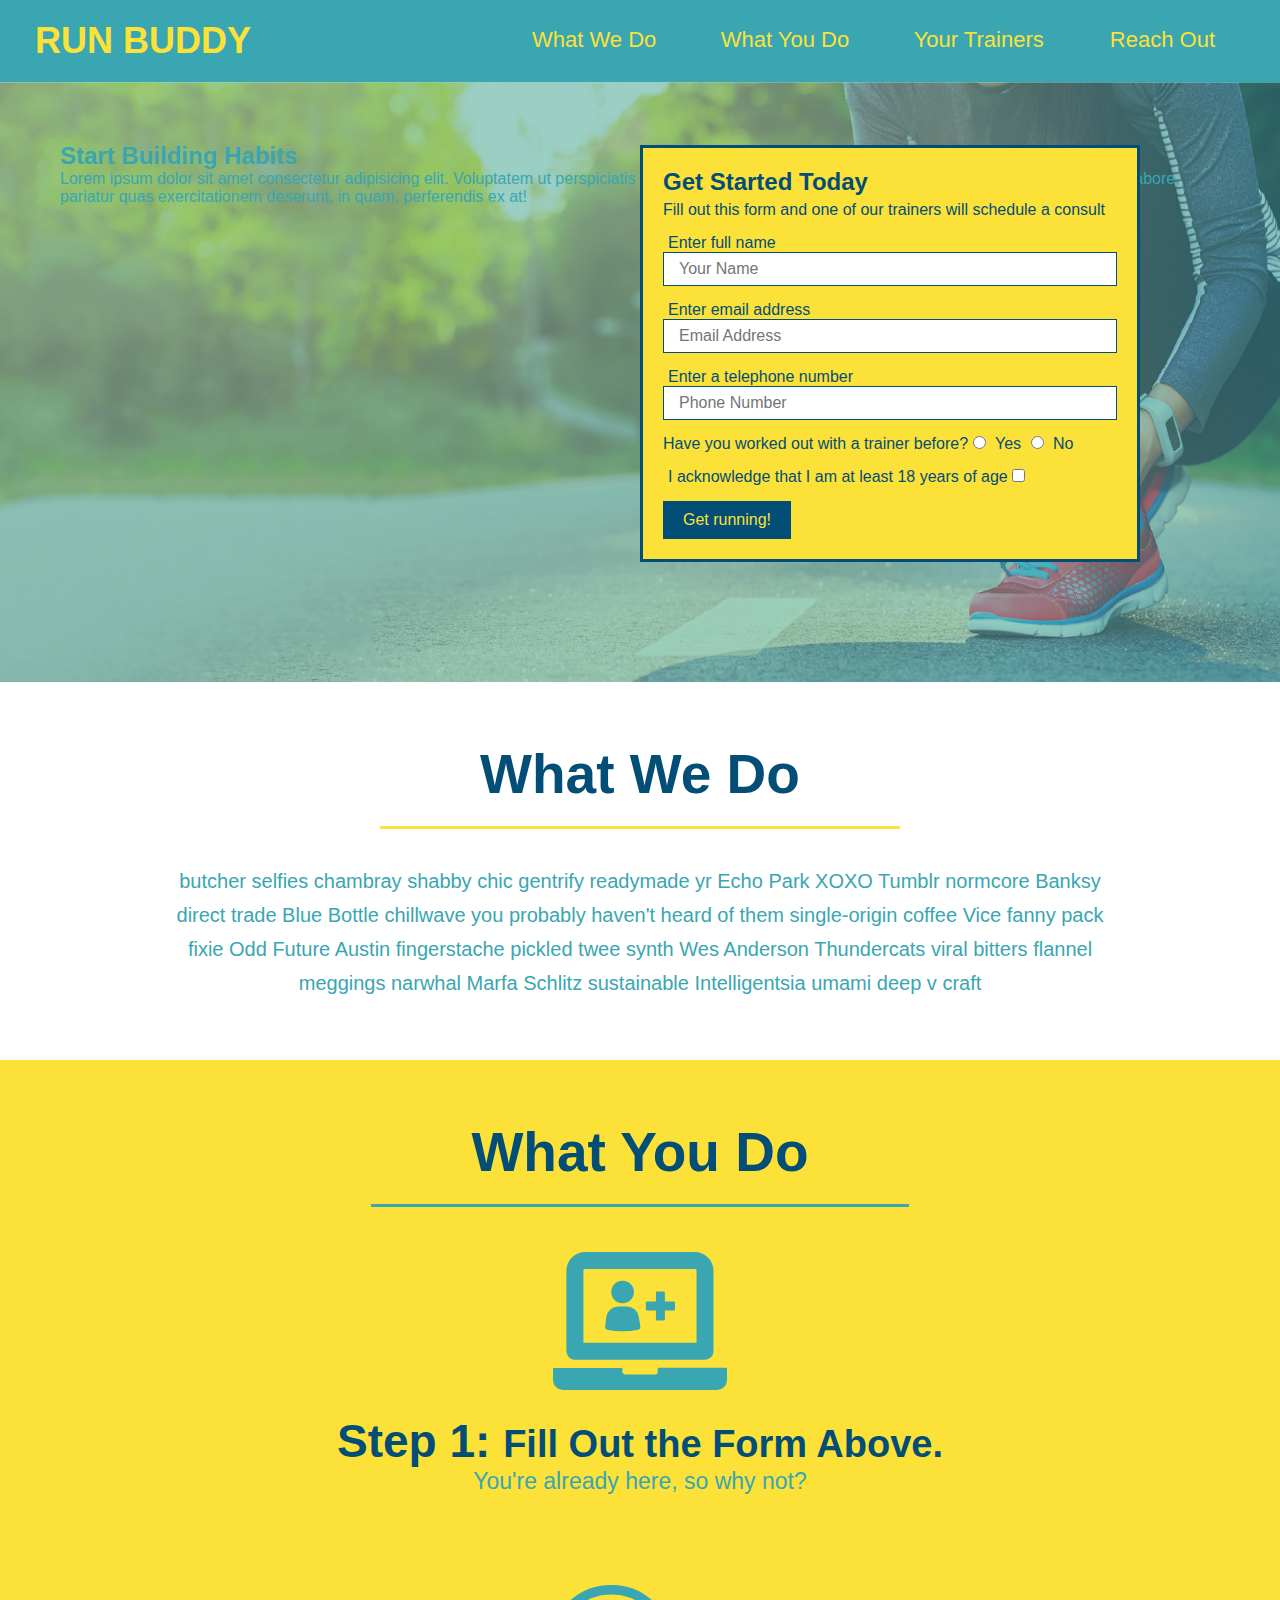
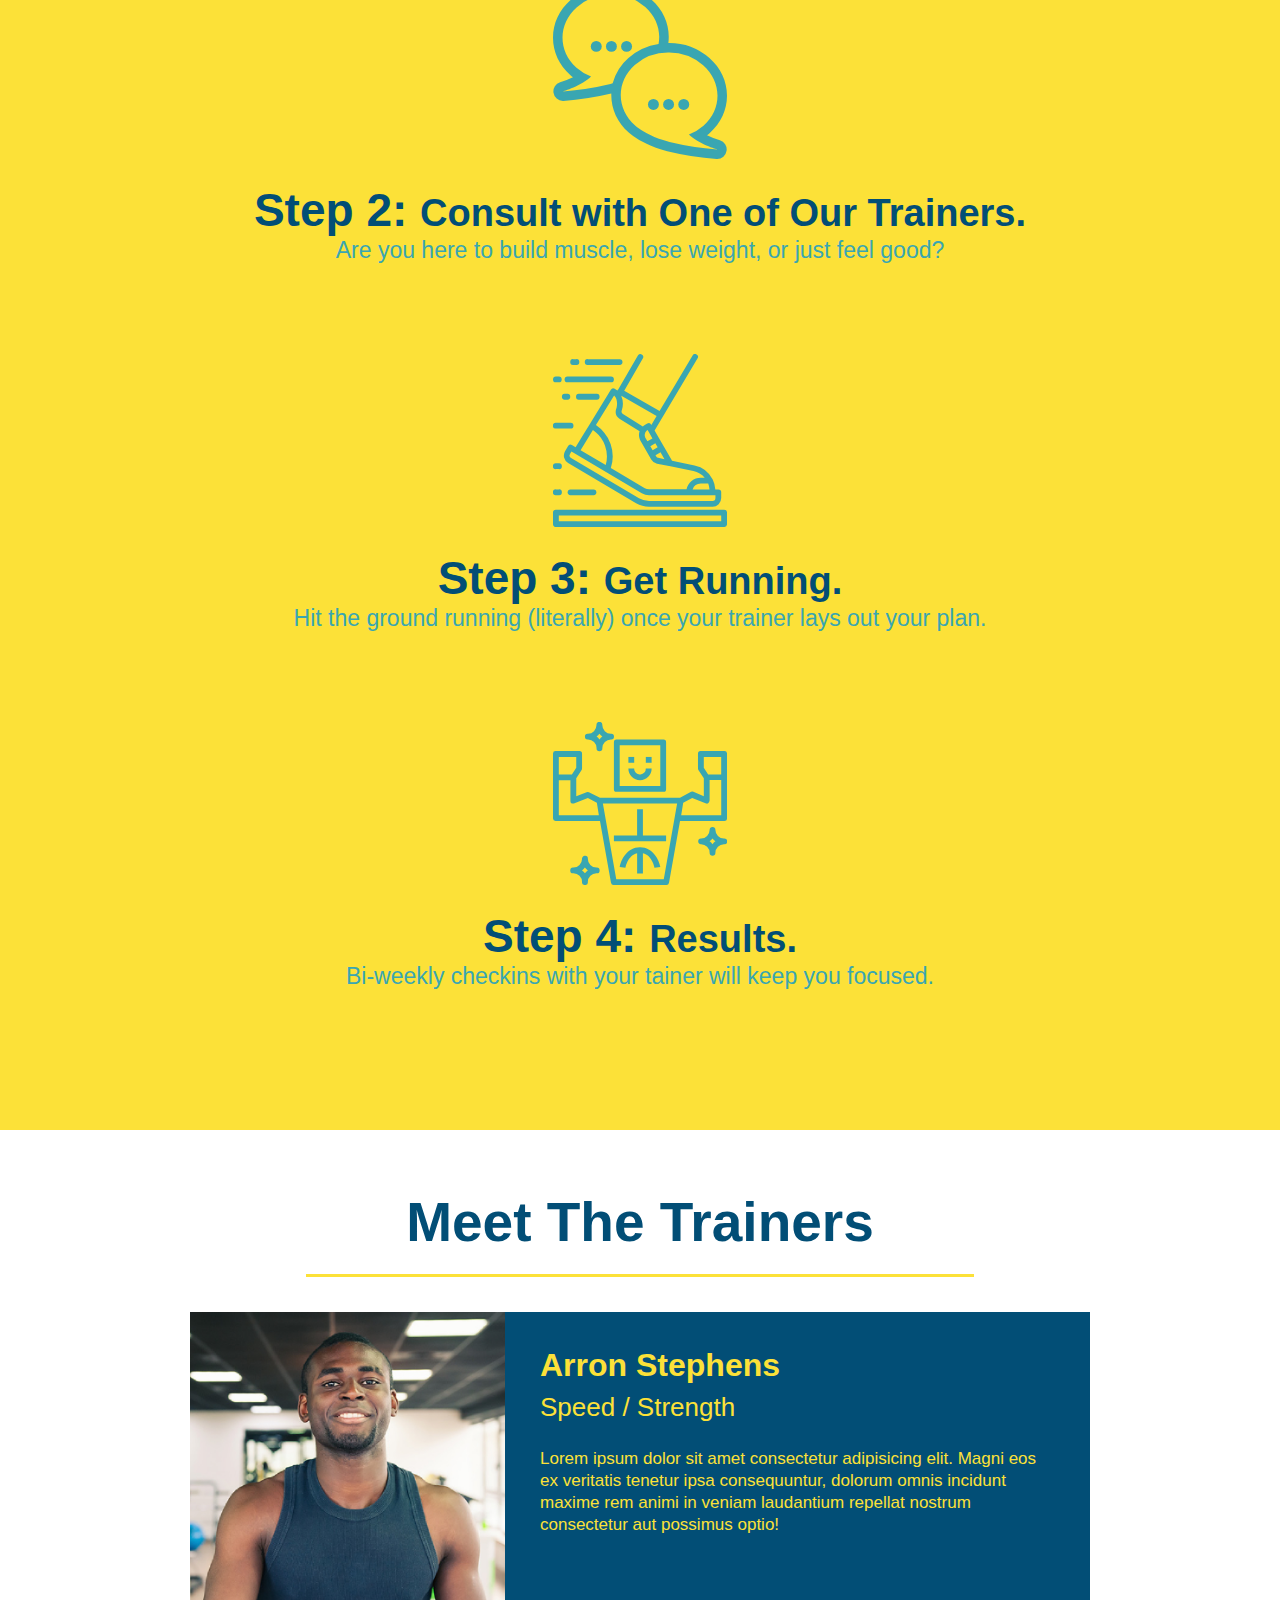
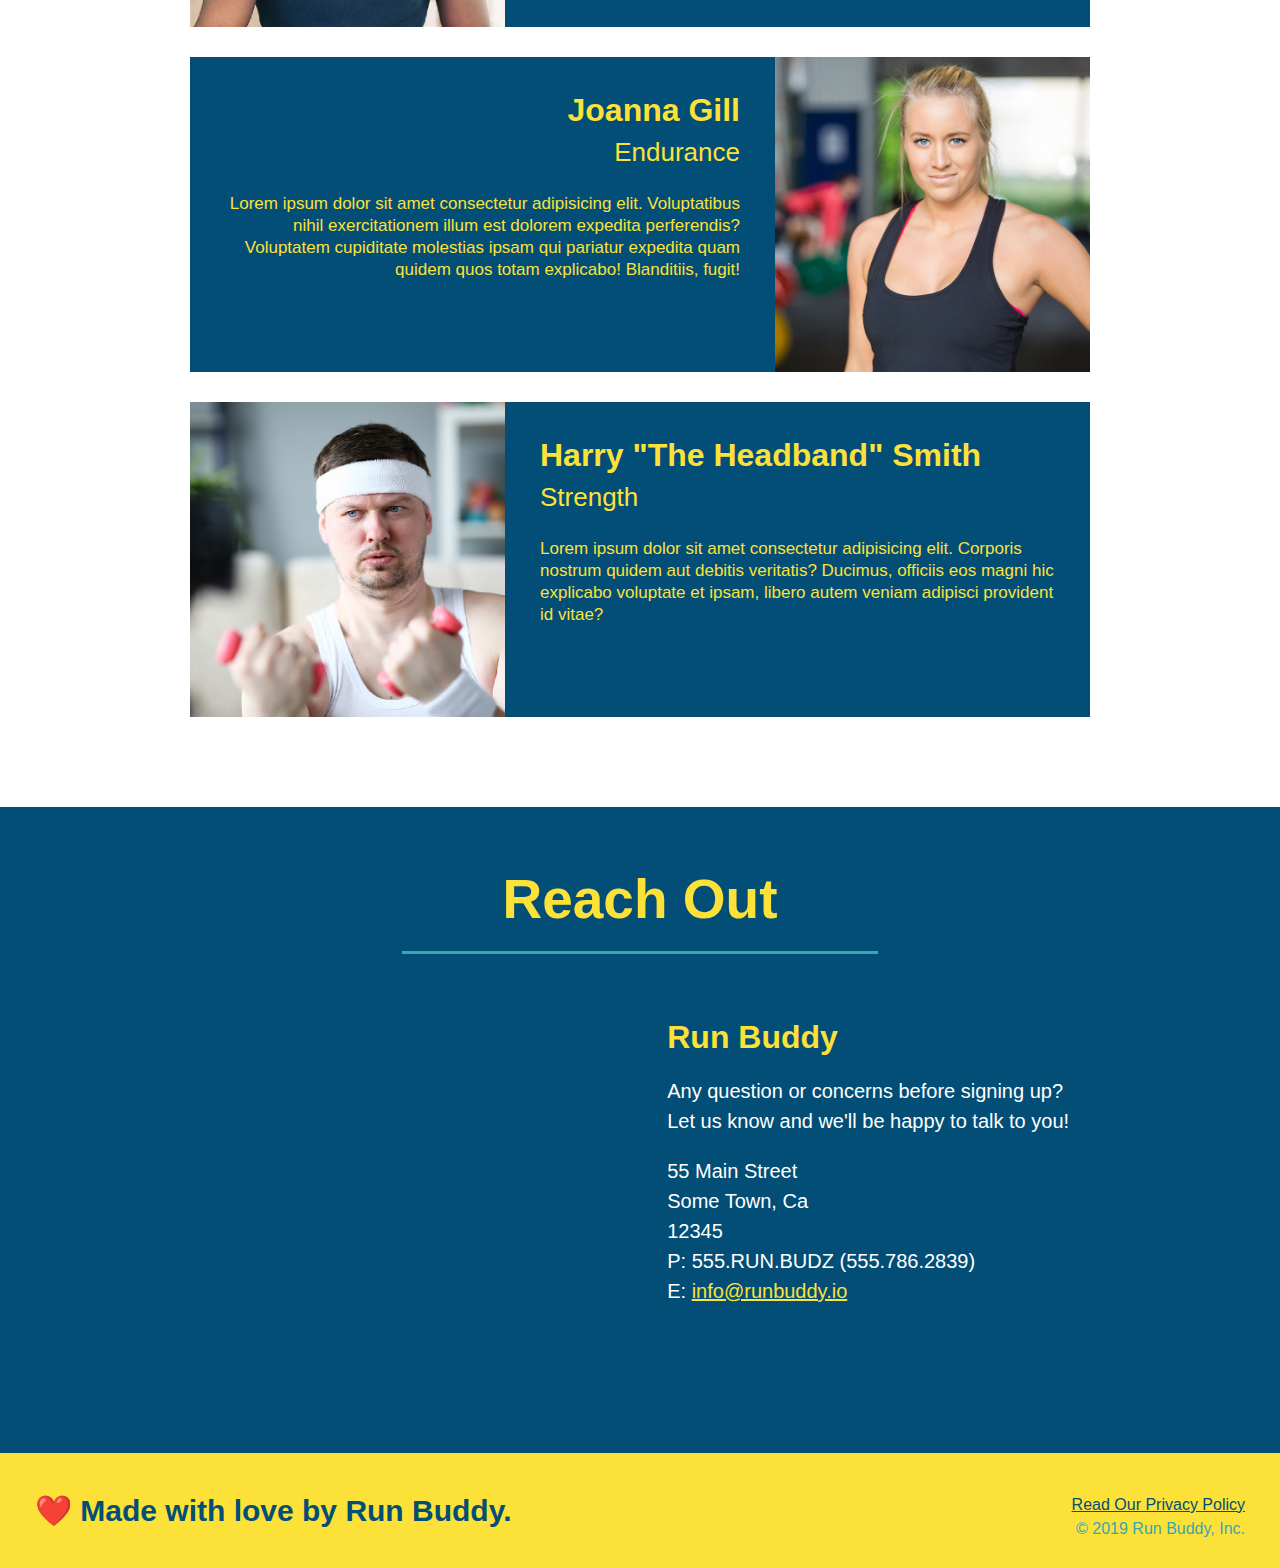
==== index.html @ e7634668 "add content to her, replace image" ====
<!DOCTYPE html>
<html lang="en">
    <head>
        <meta charset = "UTF-8"/>
        <link rel="stylesheet" href="./assets/css/style.css" />
        <title>Run Buddy</title>
    </head>
    <body>
        <!-- navigation -->
        <header>
            <h1>
                <a href= "/"> RUN BUDDY </a> 
            </h1>
            <nav>
                <!-- Unordered list element -->
                <ul>
                    <!-- List item element-->
                    <li>
                        <!-- Anchor element-->
                        <a href="#what-we-do"> What We Do</a>
                    </li>
                    <li>
                        <a href="#what-you-do"> What You Do</a>
                    </li>
                    <li>
                        <a href="#your-trainers"> Your Trainers </a>
                    </li>
                    <li>
                        <a href="#reach-out"> Reach Out </a>
                    </li>
                </ul>
            </nav>
        </header>
        
        <!-- hero/jumbotron -->
        <section class = "hero">
            <div class="hero-cta">
                <h2>Start Building Habits</h2>
                <p>
                    Lorem ipsum dolor sit amet consectetur adipisicing elit. Voluptatem ut perspiciatis fugit veritatis voluptates quia laboriosam cumque a similique aliquam labore, pariatur quas exercitationem deserunt, in quam, perferendis ex at!
                </p>
            </div>
            <div class = "hero-form">
                <h3>Get Started Today</h3>
                <p>Fill out this form and one of our trainers will schedule a consult</p>
                <!-- Add form element -->
                <form>
                    <label for="name">Enter full name</label>
                    <input class="form-input" type="text" placeholder="Your Name" name="name" id="name" />
                
                    <label for="email">Enter email address</label>
                    <input class="form-input" type="email" placeholder="Email Address" name="email" id="email" />
                
                    <label for="phone">Enter a telephone number</label>
                    <input class="form-input" type="tel" placeholder="Phone Number" name="phone" id="phone" />
                    <p>
                        Have you worked out with a trainer before?
                        <input type="radio" name="trainer-confirm" id="trainer-yes" />
                        <label for="trainer-yes">Yes</label>

                        <input type="radio" name="trainer-confirm" id="trainer-no" />
                        <label for="trainer-no">No</label>
                    </p>
                    <p>
                        <label for="checkbox">
                            I acknowledge that I am at least 18 years of age
                            <input type="checkbox" name="age-confirm" id="checkbox" />
                        </label>
                    </p> 
                    <button type="submit">
                        Get running!
                    </button>
                </form>
            </div>  
        </section>
        <!-- end hero -->

        <!-- "what we do" section-->
        <section id="what-we-do" class="intro">
            <h2 class="section-title primary-border">What We Do</h2>
            <p>
                butcher selfies chambray shabby chic gentrify readymade yr Echo Park XOXO Tumblr normcore Banksy direct trade Blue Bottle chillwave you probably haven't heard of them single-origin coffee Vice fanny pack fixie Odd Future Austin fingerstache pickled twee synth Wes Anderson Thundercats viral bitters flannel meggings narwhal Marfa Schlitz sustainable Intelligentsia umami deep v craft
            </p>
        </section>
       
        <!-- "what you do" section -->
        <section id="what-you-do" class="steps">
            <h2 class="section-title secondary-border">What You Do</h2>

            <div>
                <img src="./assets/images/step-1.svg" alt="" />
                <h3>Step 1: <span>Fill Out the Form Above.</span></h3>
                <p>You're already here, so why not?</p>
            </div>

            <div>
                <img src="./assets/images/step-2.svg" alt="">
                <h3>Step 2: <span>Consult with One of Our Trainers.</span></h3>
                <p>Are you here to build muscle, lose weight, or just feel good?</p>
            </div>

            <div>
                <img src="./assets/images/step-3.svg" alt="">
                <h3>Step 3: <span>Get Running.</span></h3>
                <p>Hit the ground running (literally) once your trainer lays out your plan.</p>
            </div>

            <div>
                <img src="./assets/images/step-4.svg" alt="">
                <h3>Step 4: <span>Results.</span></h3>
                <p>Bi-weekly checkins with your tainer will keep you focused.</p>
            </div>
        </section>

        <!-- "meet the trainers" section -->
        <section id="your-trainers" class="trainers">
            <h2 class="section-title primary-border">Meet The Trainers</h2>
            <article class="trainer">
                <img src="./assets/images/trainer-1.jpg" alt="Arron Stepehns in his workout clothes, ready to pump iron">
                <div class="trainer-bio text-left">
                    <h3>Arron Stephens</h3>
                    <h4>Speed / Strength</h4>
                    <p>
                        Lorem ipsum dolor sit amet consectetur adipisicing elit. Magni eos ex veritatis tenetur ipsa consequuntur, dolorum omnis incidunt maxime rem animi in veniam laudantium repellat nostrum consectetur aut possimus optio!
                    </p>
                </div>
            </article>
            <article class="trainer">
                <div class="trainer-bio text-right">
                    <h3>Joanna Gill</h3>
                    <h4>Endurance</h4>
                    <p>
                        Lorem ipsum dolor sit amet consectetur adipisicing elit. Voluptatibus nihil exercitationem illum est dolorem expedita perferendis? Voluptatem cupiditate molestias ipsam qui pariatur expedita quam quidem quos totam explicabo! Blanditiis, fugit!
                    </p>
                </div>
                <img src="./assets/images/trainer-2.jpg" alt="Joanna Gill cooling off after a workout">
            </article>
            <article class="trainer">
                <img src="./assets/images/trainer-3.jpg" alt="Harry Smith wearing a headband and lifting commically small pink weights">
                <div class="trainer-bio text-left">
                    <h3>Harry "The Headband" Smith</h3>
                    <h4>Strength</h4>
                    <p>
                        Lorem ipsum dolor sit amet consectetur adipisicing elit. Corporis nostrum quidem aut debitis veritatis? Ducimus, officiis eos magni hic explicabo voluptate et ipsam, libero autem veniam adipisci provident id vitae?
                    </p>
                </div>
            </article>
        </section>

        <!-- "reach out" section -->
        <section class="contact" id="reach-out">
            <h2 class="section-title secondary-border">Reach Out</h2>
            <div class="contact-info">
                <iframe src="https://www.google.com/maps/embed?pb=!1m18!1m12!1m3!1d2989.0182661743984!2d-81.77341408427097!3d41.482203698074194!2m3!1f0!2f0!3f0!3m2!1i1024!2i768!4f13.1!3m3!1m2!1s0x8830f1f3c63ae7bb%3A0xb9c38de0b3504703!2s1445%20Newman%20Ave%2C%20Lakewood%2C%20OH%2044107!5e0!3m2!1sen!2sus!4v1644697063689!5m2!1sen!2sus" 
                style="border:0;"
                allowfullscreen="" 
                loading="lazy">
                </iframe>
                <div>
                    <h3>Run Buddy</h3>
                    <p>
                        Any question or concerns before signing up?
                        <br />
                        Let us know and we'll be happy to talk to you!
                    </p>
                    <address>
                        55 Main Street <br />
                        Some Town, Ca <br />
                        12345 <br />
                        P: 555.RUN.BUDZ (555.786.2839) <br />
                        E: <a href="mailto:info@runbddy.io">info@runbuddy.io</a>
                    </address>
                </div>
            </div>
        </section>

        <!-- footer -->
        <footer>
            <h2>
                ❤️ Made with love by Run Buddy.
            </h2>
            <div>
                <a href="./privacy-policy.html"> Read Our Privacy Policy </a> <br />
                &copy; 2019 Run Buddy, Inc.
            </div>
        </footer>
        
    </body>
</html>
---- assets/css/style.css ----
* {
    margin: 0;
    padding: 0;
    box-sizing: border-box;
}

body {
    color: #39a6b2;
    font-family: Helvetica, Arial, sans-serif;
}

/* apply styles to header */
header {
    padding: 20px 35px; 
    background-color: #39a6b2;
}

header h1 {
    font-weight: bold;
    font-size: 36px;
    color: #fce138;
    margin: 0;
    display: inline;
}

header a {
    text-decoration: none;
    color: #fce138;
}

header nav {
    float: right;
    margin: 7px 0;
}

header nav ul li {
    display: inline;
}

header nav ul li a {
    margin: 0 30px;
    font-weight: lighter;
    font-size: 22px;
}

/* apply sytle to the footer */
footer {
    background: #fce138;
    width: 100%;
    padding: 40px 35px;
}

footer h2 {
    display: inline;
    color: #024e76;
    font-size: 30px;
    margin: 0;
}

footer div {
    float: right;
    line-height: 1.5;
    text-align: right;
}

footer a {
    color: #024e76;
}

/* footer sytle end */

section {
    padding: 60px;  
}

/* Hero Style Chart */
.hero {
    background-image: url('../images/hero-bg.jpg');
    height: 600px;
    background-size: cover;
    background-position: center;
    position: relative;
}

.hero-form {
    color: #024e76;
    background-color: #fce138;
    padding: 20px;
    width: 500px;
    border-style: solid;
    border-width: 3px;
    border-color: #024e76;
    position: absolute;
    bottom: 120px;
    right: 140px;
}

.hero-form h3 {
    margin: 0px;
    font-size: 24px;
}

.hero-form p {
    margin: 5px 0 15px 0;
}

.form-input {
    border: 1px solid #024e76;
    display: block;
    padding: 7px 15px;
    font-size: 16px;
    color: #024e76;
    width: 100%;
    margin-bottom: 15px;
}

.hero-form label {
    margin: 0 5px;
}

.hero-form button {
    color: #fce138;
    background-color: #024e76;
    border: none;
    padding: 10px 20px;
    font-size: 16px;
}
/* Hero Style End */

/* What we do styling */
.intro {
    text-align: center;
}

.intro p {
    line-height: 1.7;;
    color: #39a6b2;
    width: 80%;
    font-size: 20px;
    margin: 0 auto;
}

.steps {
    text-align: center;
    background: #fce138;
}

.section-title {
    font-size: 55px;
    color: #024e76;
    margin-bottom: 35px;
    padding: 0 100px 20px 100px;
    display: inline-block;
    border-bottom: 3px solid;
}

.primary-border {
    border-color: #fce138;
}

.secondary-border {
    border-color: #39a6b2;
}

.steps div {
    margin-bottom: 80px;
}

.steps img {
    width: 15%;
    margin: 10px 0;
}

.steps h3 {
    color: #024e76;
    font-size: 46px;
    margin-top: 10px;
}

.steps p {
    color: #39a6b2;
    font-size: 23px;
}

.steps span {
    font-size: 38px;
}
/* end what we do styling */

/* Trainers styling */
.trainers {
    text-align: center;
}

.trainer {
    width: 900px;
    margin: 0 auto 30px auto;
    background: #024e76;
    color: #fce138;
    overflow: auto;
}

.trainer img {
    width: 35%;
    float: left;
}

.trainer-bio {
    padding: 35px;
    float: left;
    width: 65%;
}

.text-left {
    text-align: left;
}

.text-right {
    text-align: right;
}

.trainer-bio h3 {
    font-size: 32px;
    margin-bottom: 8px;
}

.trainer-bio h4 {
    font-weight: lighter;
    font-size: 26px;
    margin-bottom: 25px;
}

.trainer-bio p {
    font-size: 17px;
    line-height: 1.3;
}
/* End Trainers styling */

/* Reach out styling */
.contact {
    text-align: center;
    background-color: #024e76;
}

.contact h2 {
    color: #fce138;
}

.contact-info iframe {
    width: 400px;
    height: 400px;
}

.contact-info div {
    width: 410px;
    display: inline-block;
    vertical-align: top;
    text-align: left;
    margin: 30px 0 0 60px;
    color: white;
}

.contact-info h3 {
    color: #fce138;
    font-size: 32px;
}

.contact-info p, .contact-info address {
    margin: 20px 0;
    line-height: 1.5;
    font-size: 20px;
    font-style: normal;
}

.contact-info a {
    color: #fce138;
}

/* Reach out style end */
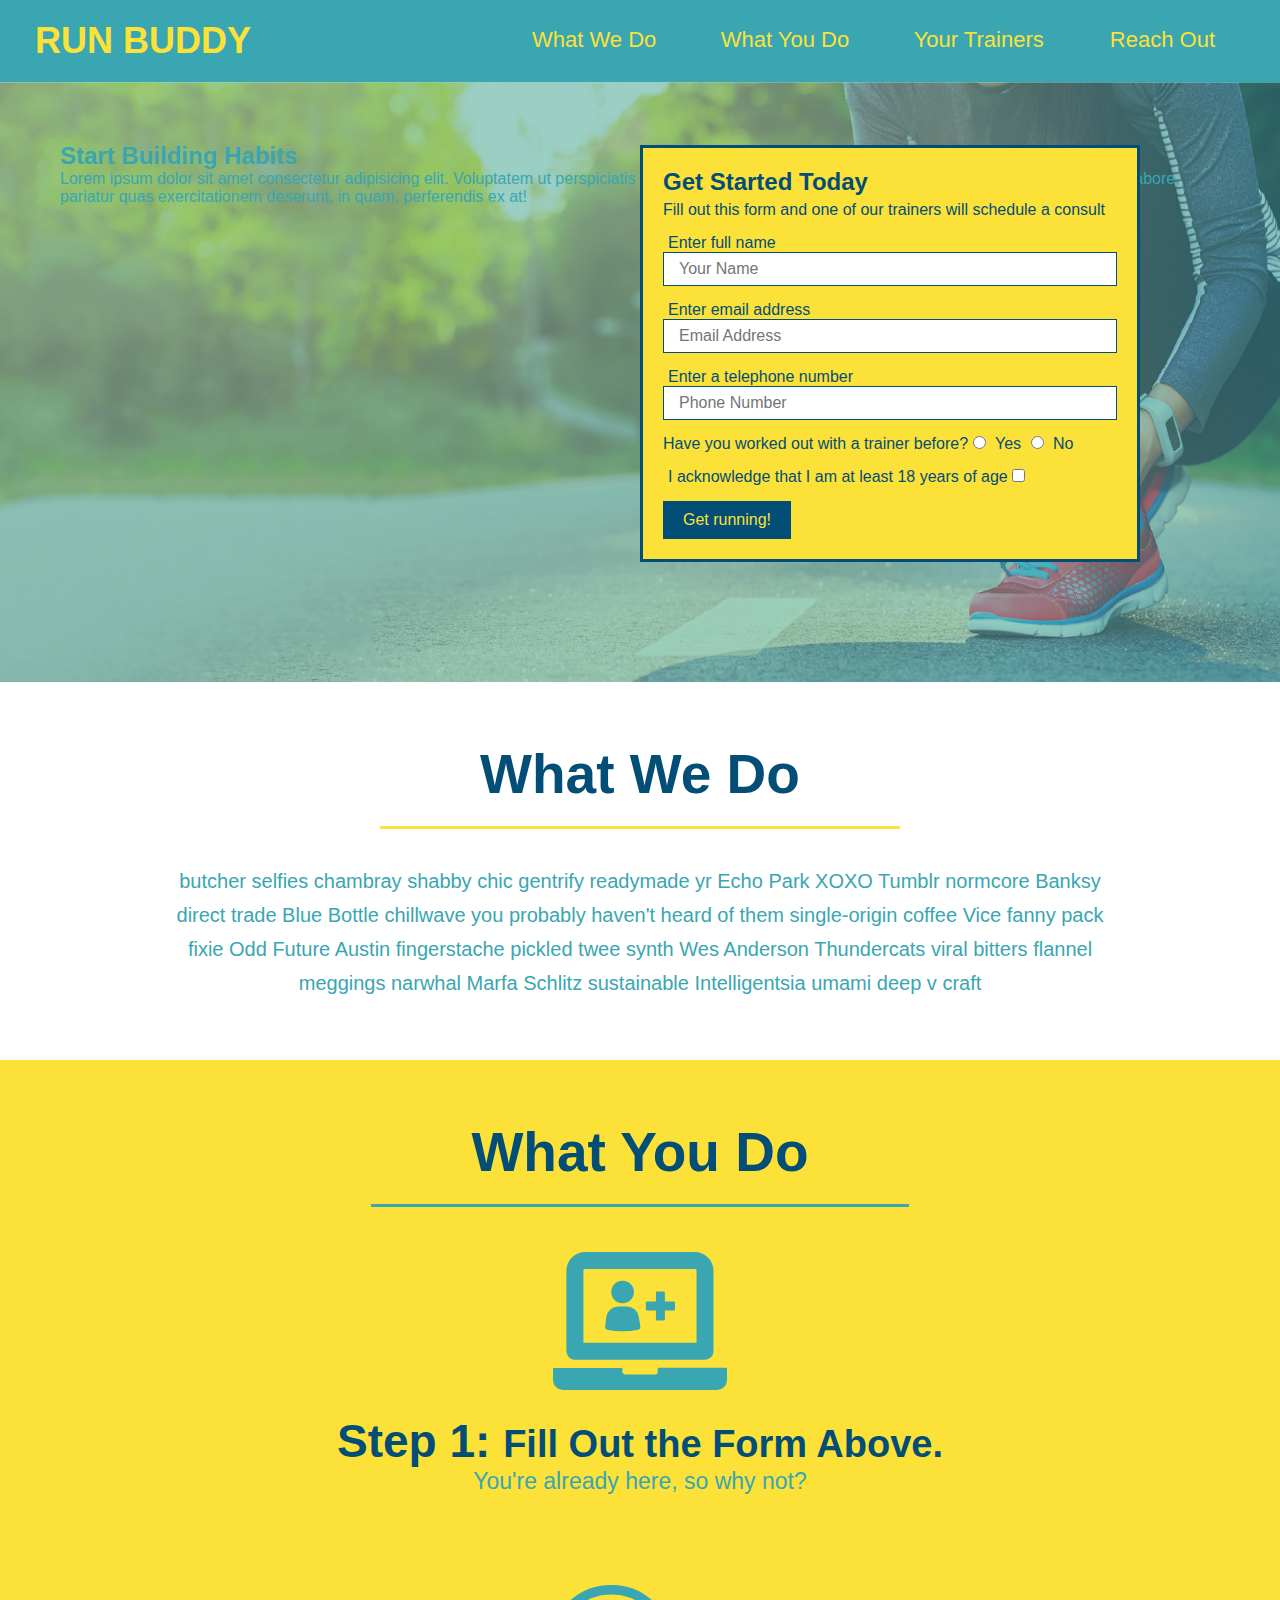
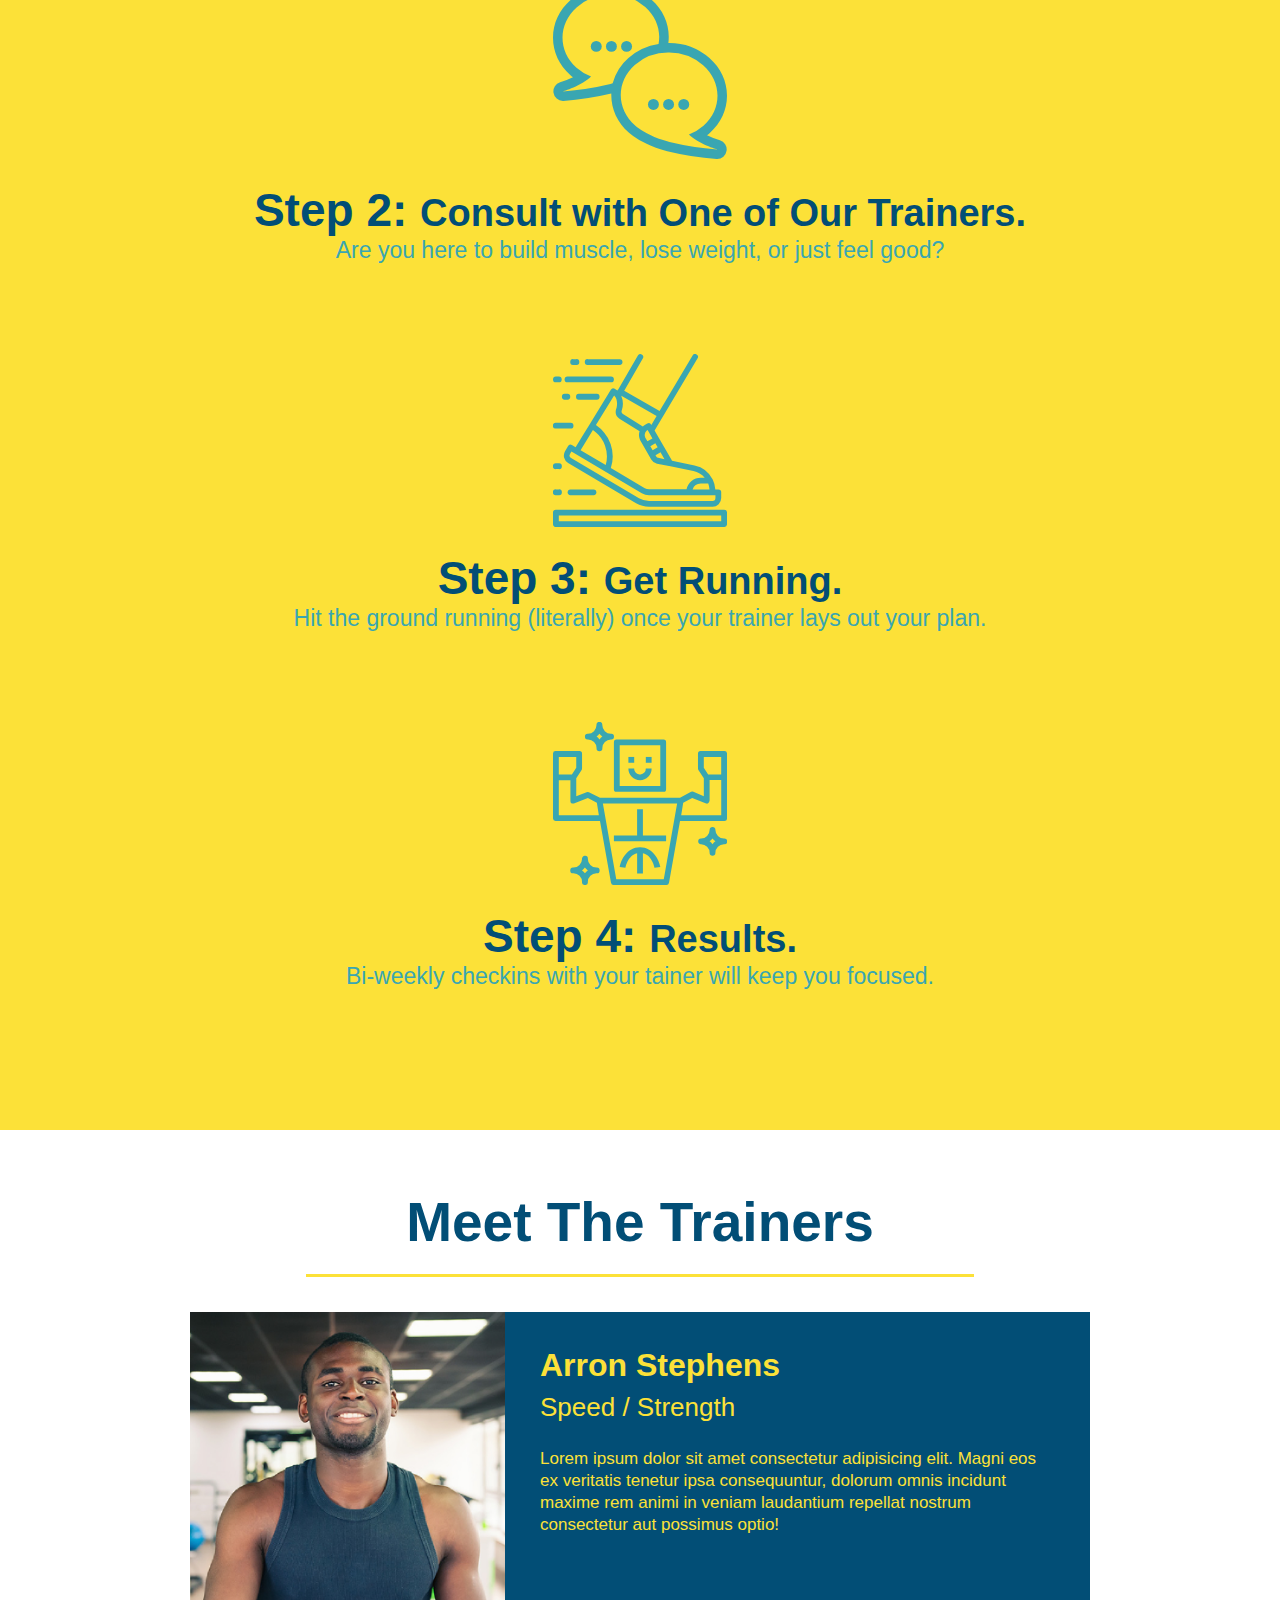
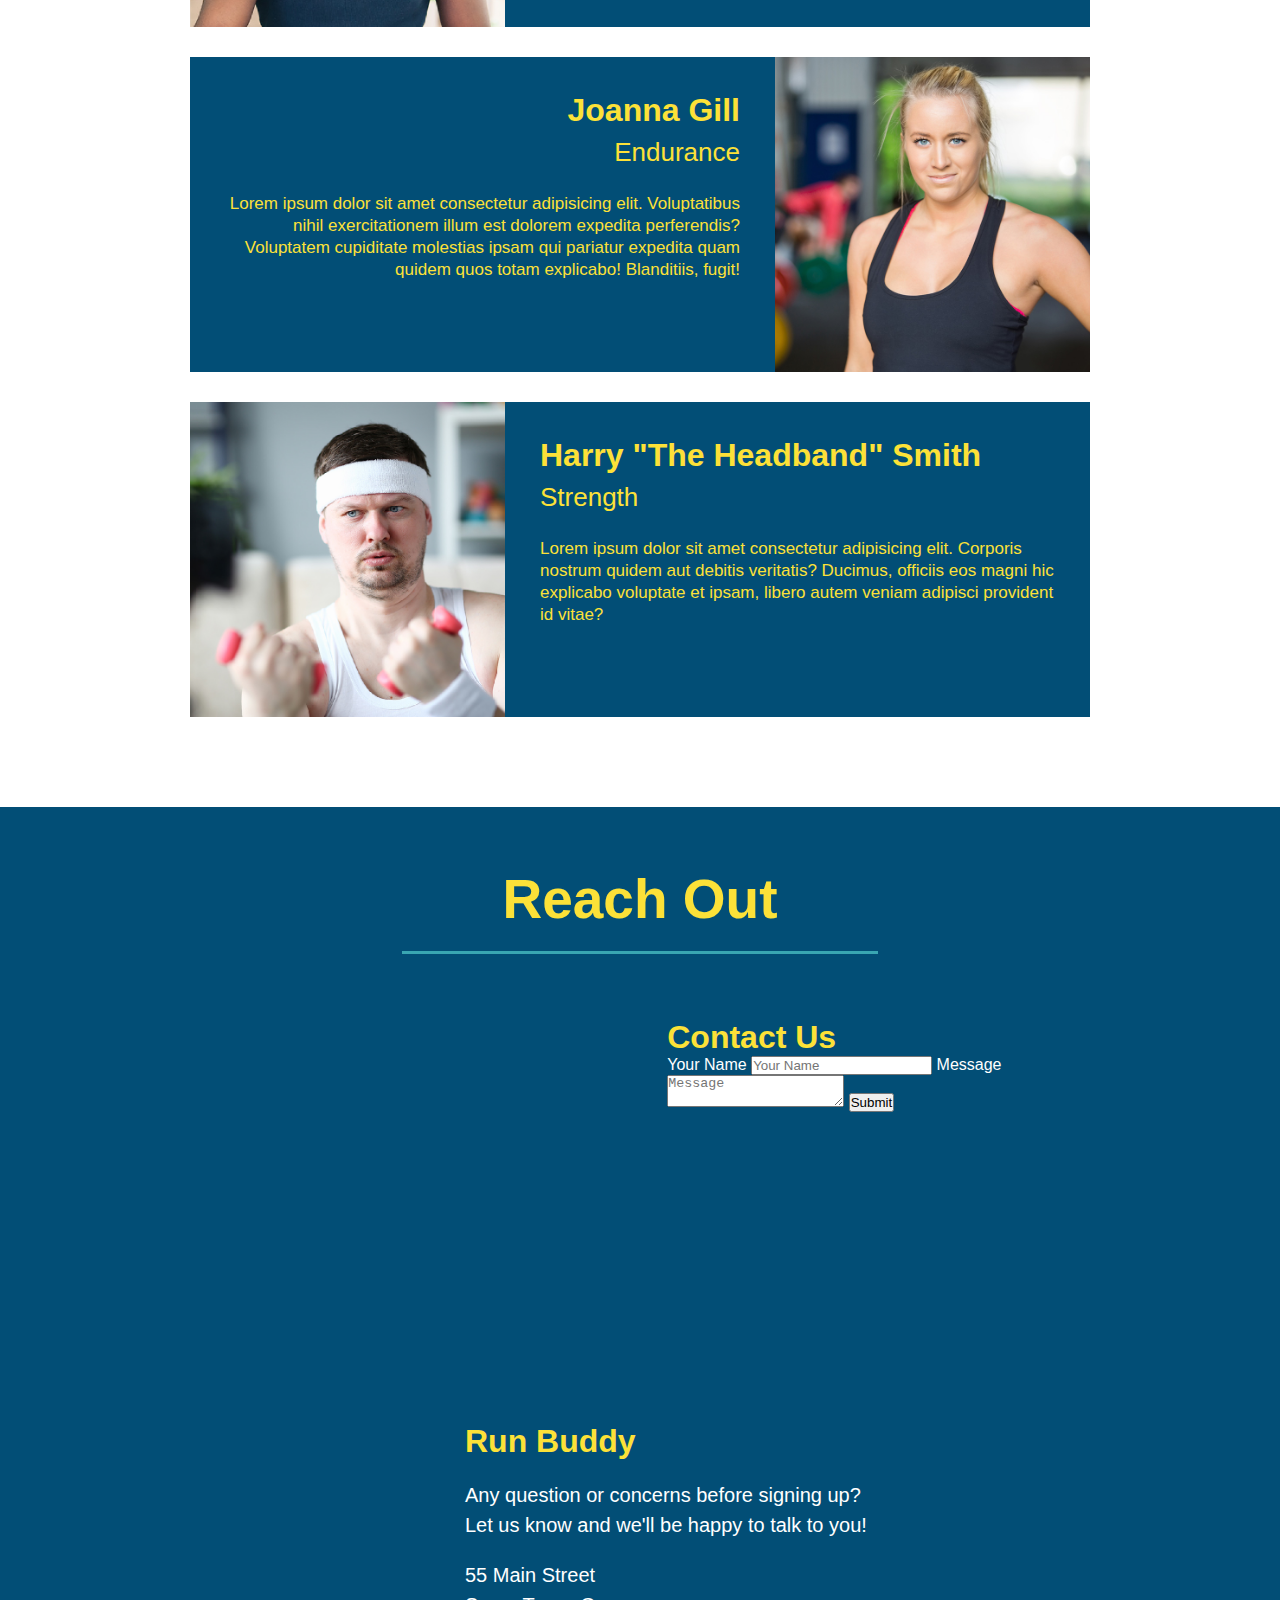
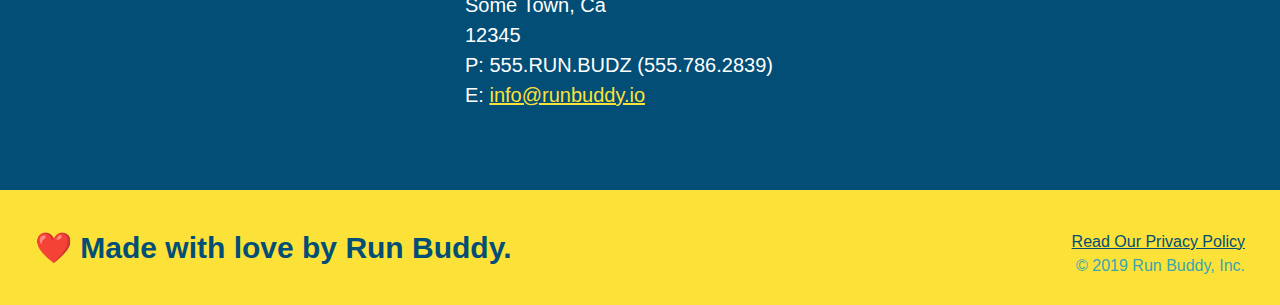
==== commit 04aac499: "add contact form" ====
--- a/index.html
+++ b/index.html
@@ -156,6 +156,18 @@
                 allowfullscreen="" 
                 loading="lazy">
                 </iframe>
+                <div class="contact-form">
+                    <h3>Contact Us</h3>
+                    <form>
+                        <label for="contact-name">Your Name</label>
+                        <input type="text" id="contact-name" placeholder="Your Name">
+
+                        <label for="contact-message">Message</label>
+                        <textarea id="contact-message" placeholder="Message"></textarea>
+
+                        <button type="submit">Submit</button>
+                    </form>
+                </div>
                 <div>
                     <h3>Run Buddy</h3>
                     <p>
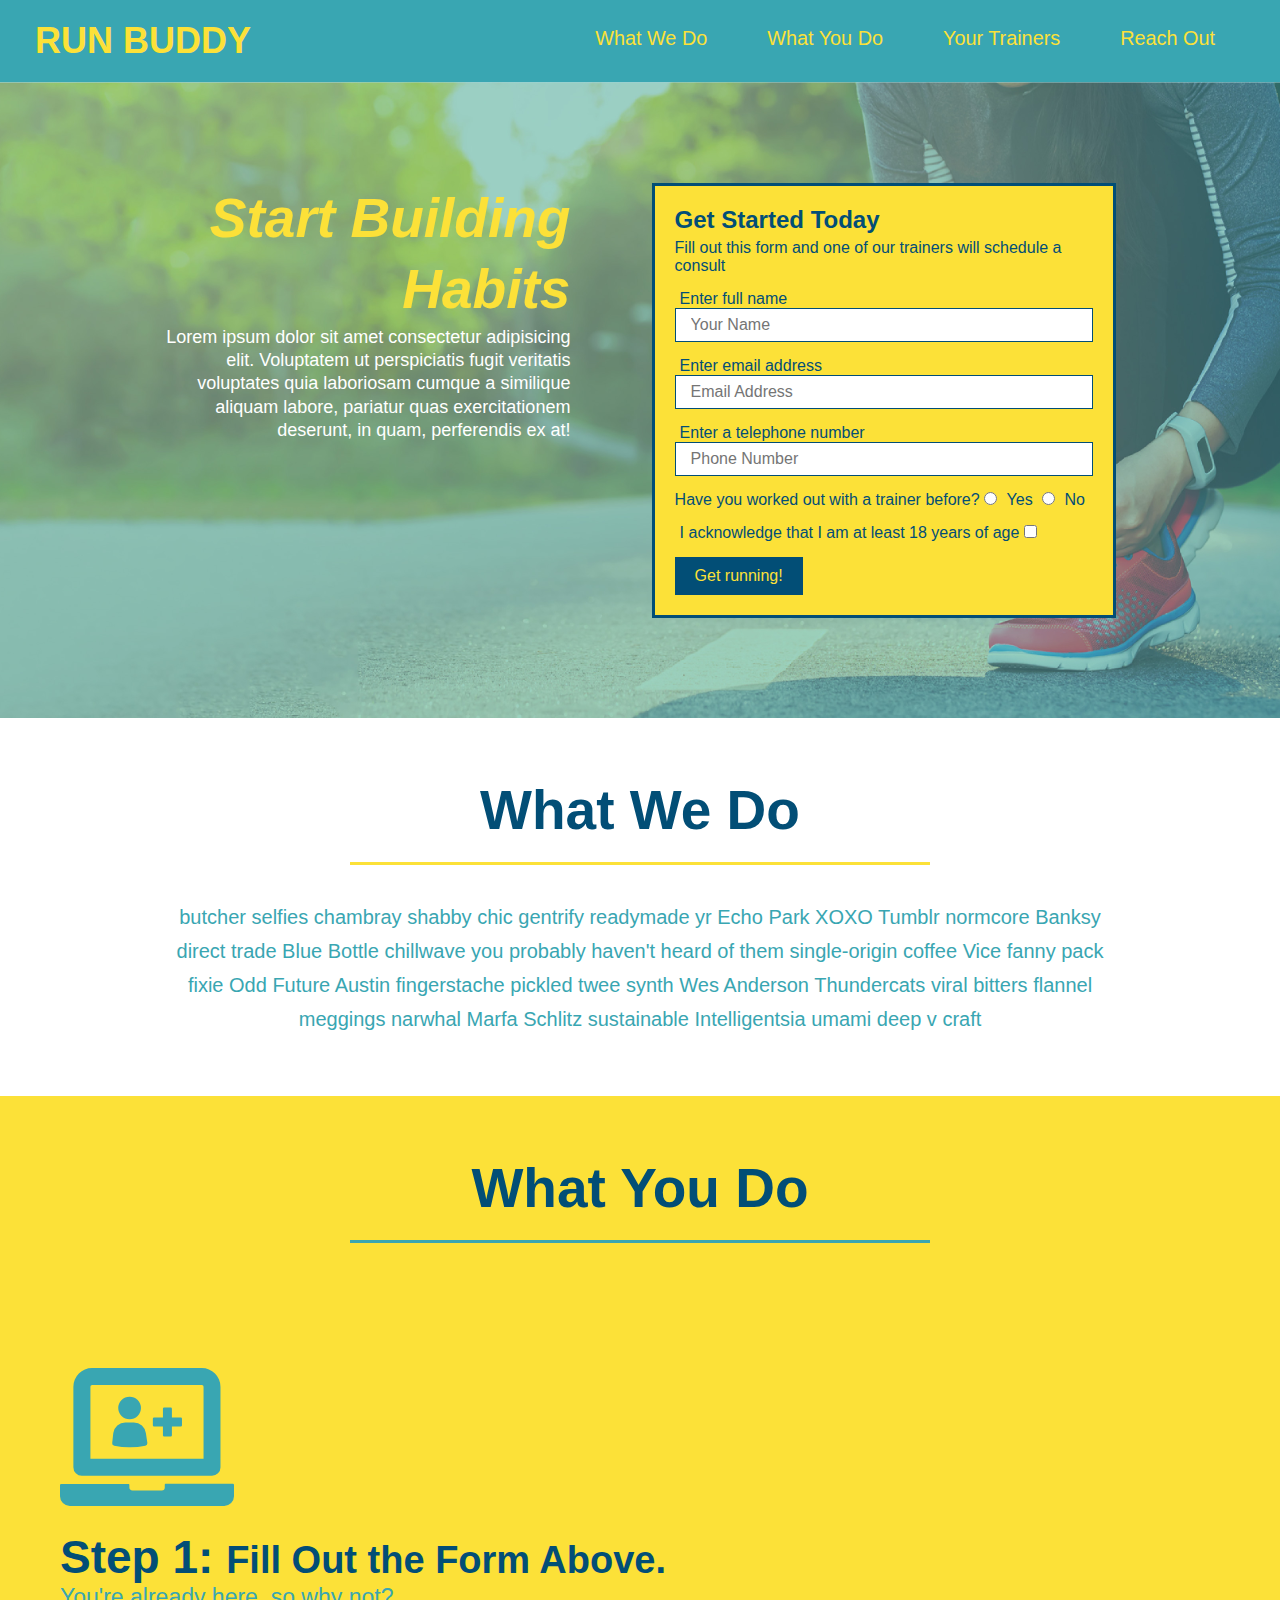
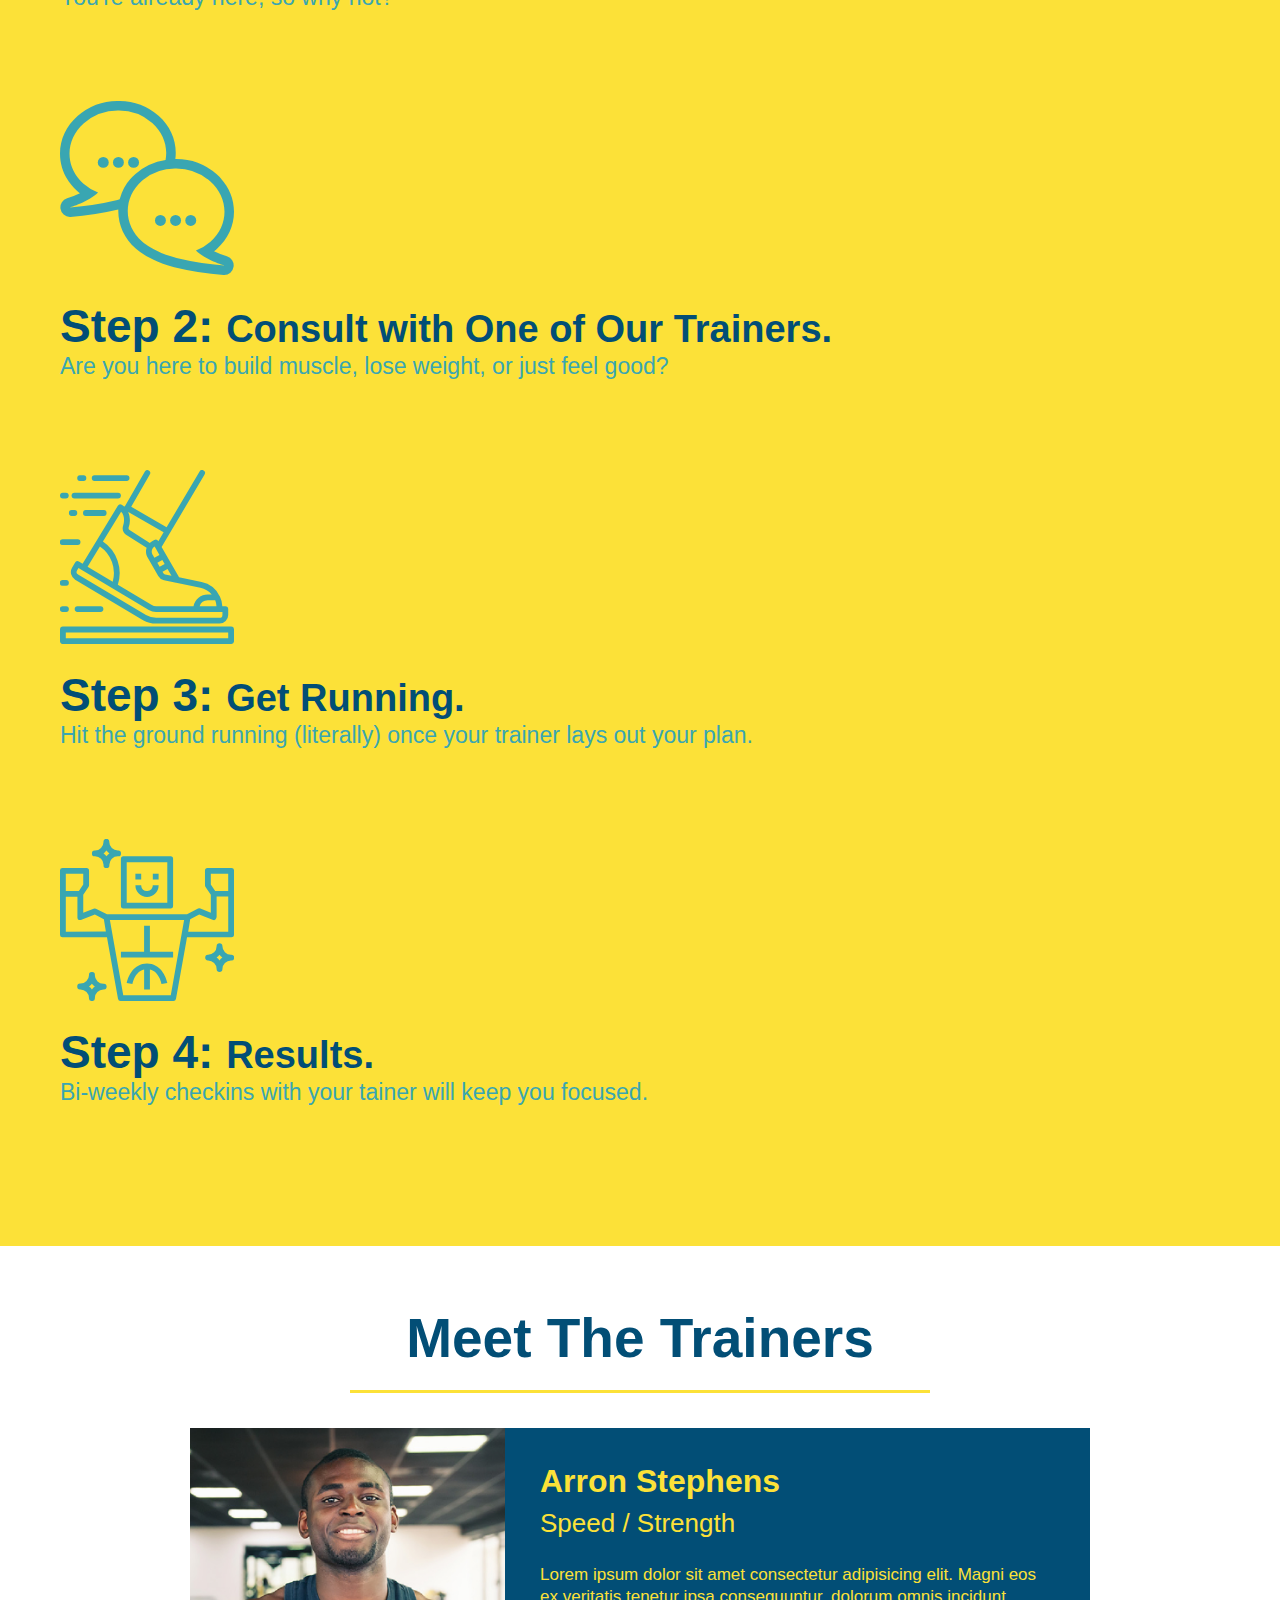
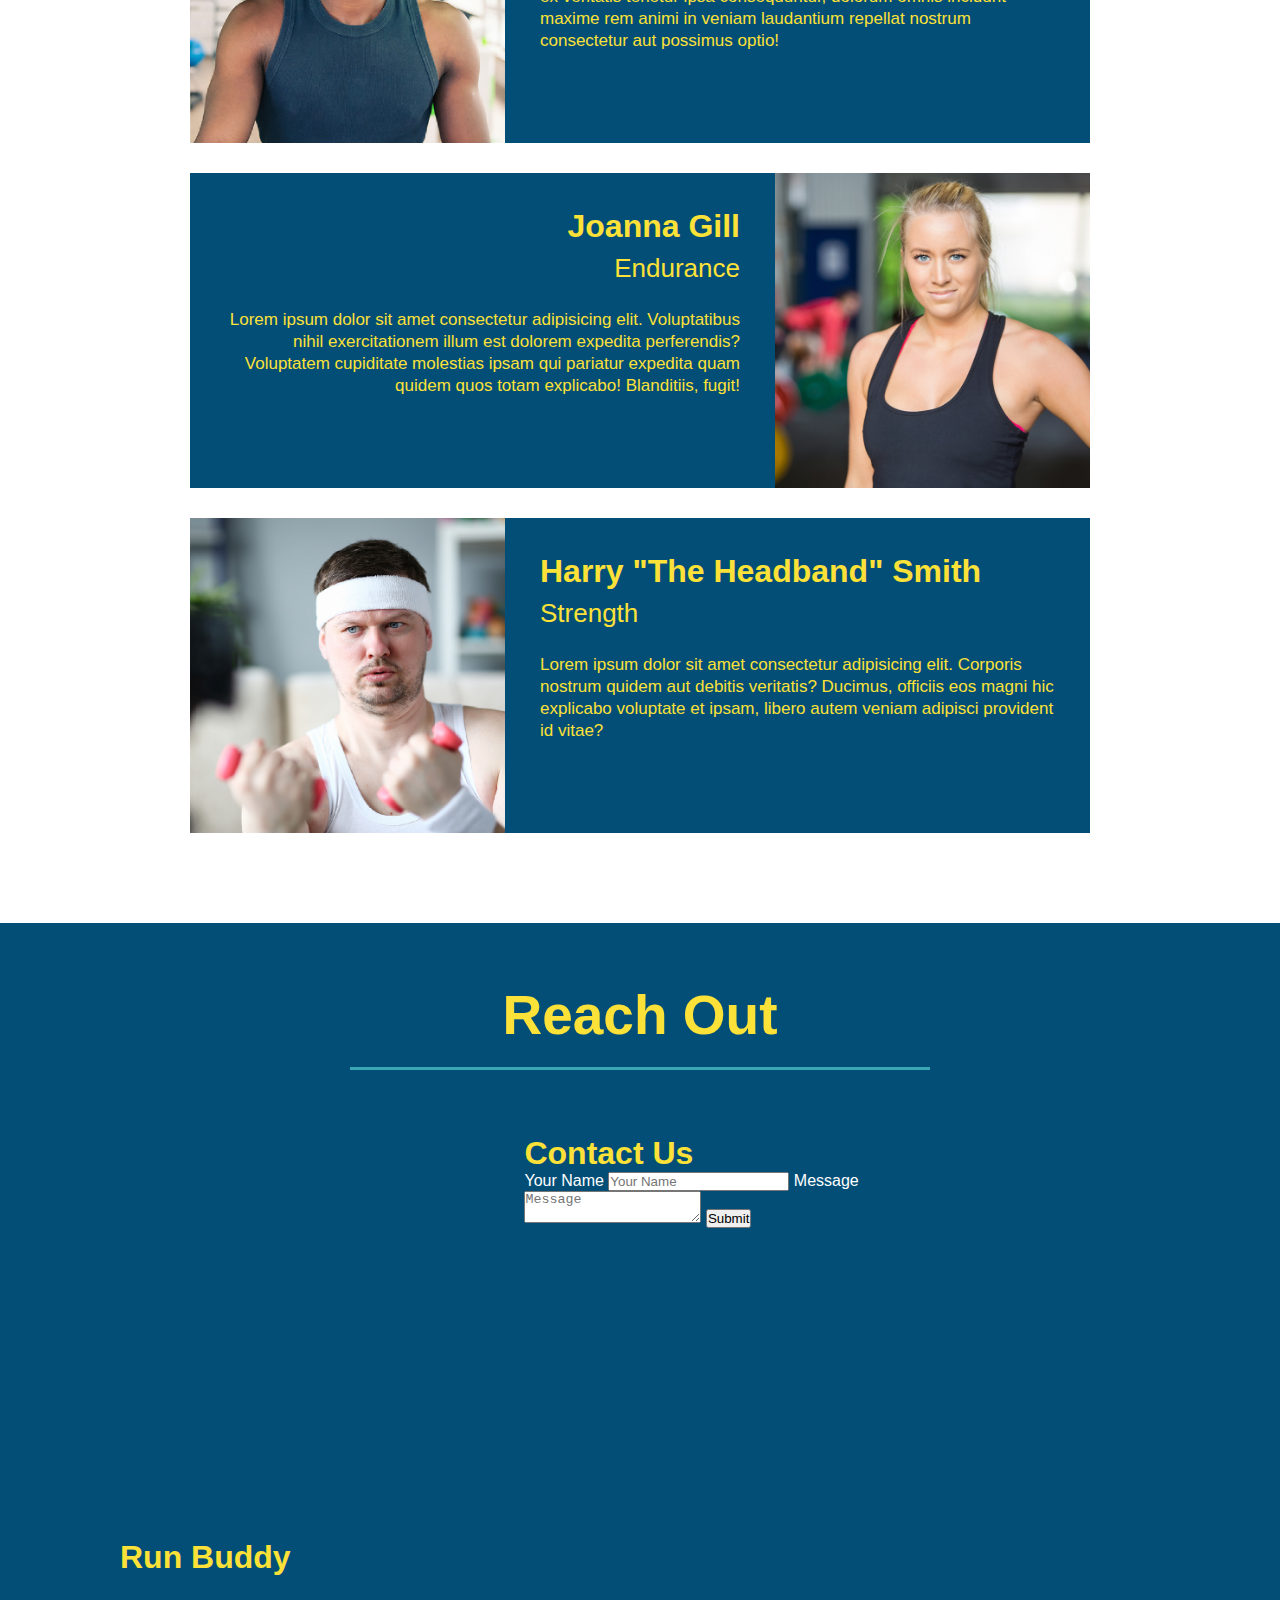
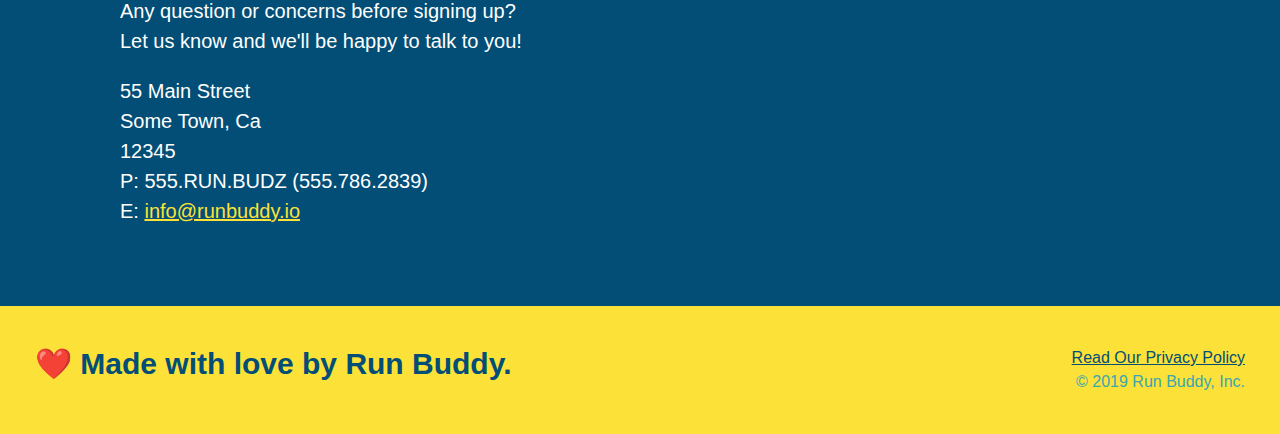
==== commit 763cb136: "add flexbox to what we do" ====
--- a/index.html
+++ b/index.html
@@ -77,16 +77,21 @@
 
         <!-- "what we do" section-->
         <section id="what-we-do" class="intro">
-            <h2 class="section-title primary-border">What We Do</h2>
-            <p>
-                butcher selfies chambray shabby chic gentrify readymade yr Echo Park XOXO Tumblr normcore Banksy direct trade Blue Bottle chillwave you probably haven't heard of them single-origin coffee Vice fanny pack fixie Odd Future Austin fingerstache pickled twee synth Wes Anderson Thundercats viral bitters flannel meggings narwhal Marfa Schlitz sustainable Intelligentsia umami deep v craft
-            </p>
+            <div class="flex-row">
+                <h2 class="section-title primary-border">What We Do</h2>
+            </div>
+            <div class="flex-row">
+                <p>
+                    butcher selfies chambray shabby chic gentrify readymade yr Echo Park XOXO Tumblr normcore Banksy direct trade Blue Bottle chillwave you probably haven't heard of them single-origin coffee Vice fanny pack fixie Odd Future Austin fingerstache pickled twee synth Wes Anderson Thundercats viral bitters flannel meggings narwhal Marfa Schlitz sustainable Intelligentsia umami deep v craft
+                </p>
+            </div>
         </section>
        
         <!-- "what you do" section -->
         <section id="what-you-do" class="steps">
-            <h2 class="section-title secondary-border">What You Do</h2>
-
+            <div class="flex-row">
+                <h2 class="section-title secondary-border">What You Do</h2>
+            </div>
             <div>
                 <img src="./assets/images/step-1.svg" alt="" />
                 <h3>Step 1: <span>Fill Out the Form Above.</span></h3>
@@ -114,7 +119,9 @@
 
         <!-- "meet the trainers" section -->
         <section id="your-trainers" class="trainers">
-            <h2 class="section-title primary-border">Meet The Trainers</h2>
+            <div class="flex-row">
+                <h2 class="section-title primary-border">Meet The Trainers</h2>
+            </div>
             <article class="trainer">
                 <img src="./assets/images/trainer-1.jpg" alt="Arron Stepehns in his workout clothes, ready to pump iron">
                 <div class="trainer-bio text-left">
@@ -149,7 +156,9 @@
 
         <!-- "reach out" section -->
         <section class="contact" id="reach-out">
-            <h2 class="section-title secondary-border">Reach Out</h2>
+            <div class="flex-row">
+                <h2 class="section-title secondary-border">Reach Out</h2>
+            </div>
             <div class="contact-info">
                 <iframe src="https://www.google.com/maps/embed?pb=!1m18!1m12!1m3!1d2989.0182661743984!2d-81.77341408427097!3d41.482203698074194!2m3!1f0!2f0!3f0!3m2!1i1024!2i768!4f13.1!3m3!1m2!1s0x8830f1f3c63ae7bb%3A0xb9c38de0b3504703!2s1445%20Newman%20Ave%2C%20Lakewood%2C%20OH%2044107!5e0!3m2!1sen!2sus!4v1644697063689!5m2!1sen!2sus" 
                 style="border:0;"
--- a/assets/css/style.css
+++ b/assets/css/style.css
@@ -13,14 +13,16 @@
 header {
     padding: 20px 35px; 
     background-color: #39a6b2;
+    display: flex;
+    justify-content: space-between;
+    flex-wrap: wrap;
 }
 
 header h1 {
     font-weight: bold;
+    margin: 0;
     font-size: 36px;
     color: #fce138;
-    margin: 0;
-    display: inline;
 }
 
 header a {
@@ -29,18 +31,21 @@
 }
 
 header nav {
-    float: right;
     margin: 7px 0;
 }
 
-header nav ul li {
-    display: inline;
+header nav ul {
+    display: flex;
+    flex-wrap: wrap;
+    justify-content: space-between;
+    align-items: center;
+    list-style: none;
 }
 
 header nav ul li a {
     margin: 0 30px;
     font-weight: lighter;
-    font-size: 22px;
+    font-size: 1.55vw;
 }
 
 /* apply sytle to the footer */
@@ -48,17 +53,18 @@
     background: #fce138;
     width: 100%;
     padding: 40px 35px;
+    display: flex;
+    justify-content: space-between;
+    flex-wrap: wrap;
 }
 
 footer h2 {
-    display: inline;
     color: #024e76;
     font-size: 30px;
     margin: 0;
 }
 
 footer div {
-    float: right;
     line-height: 1.5;
     text-align: right;
 }
@@ -76,23 +82,37 @@
 /* Hero Style Chart */
 .hero {
     background-image: url('../images/hero-bg.jpg');
-    height: 600px;
     background-size: cover;
     background-position: center;
-    position: relative;
+    display: flex;
+    justify-content: center;
+    flex-wrap: wrap;
+}
+
+.hero-cta {
+    width: 35%;
+    text-align: right;
+    margin: 3.5%;
+    color: #fff;
+    font-size: 18px;
+    line-height: 1.3;
+}
+
+.hero-cta h2 {
+    font-style: italic;
+    font-size: 55px;
+    color: #fce138;
 }
 
 .hero-form {
     color: #024e76;
     background-color: #fce138;
     padding: 20px;
-    width: 500px;
     border-style: solid;
     border-width: 3px;
     border-color: #024e76;
-    position: absolute;
-    bottom: 120px;
-    right: 140px;
+    width: 40%;
+    margin: 3.5%;
 }
 
 .hero-form h3 {
@@ -128,9 +148,6 @@
 /* Hero Style End */
 
 /* What we do styling */
-.intro {
-    text-align: center;
-}
 
 .intro p {
     line-height: 1.7;;
@@ -138,20 +155,21 @@
     width: 80%;
     font-size: 20px;
     margin: 0 auto;
+    text-align: center;
 }
 
 .steps {
-    text-align: center;
     background: #fce138;
 }
 
 .section-title {
     font-size: 55px;
     color: #024e76;
-    margin-bottom: 35px;
-    padding: 0 100px 20px 100px;
-    display: inline-block;
     border-bottom: 3px solid;
+    padding-bottom: 20px;
+    text-align: center;
+    margin: 0 auto 35px auto;
+    width: 50%;
 }
 
 .primary-border {
@@ -189,7 +207,6 @@
 
 /* Trainers styling */
 .trainers {
-    text-align: center;
 }
 
 .trainer {
@@ -219,6 +236,10 @@
     text-align: right;
 }
 
+.flex-row {
+    display: flex;
+}
+
 .trainer-bio h3 {
     font-size: 32px;
     margin-bottom: 8px;
@@ -238,7 +259,6 @@
 
 /* Reach out styling */
 .contact {
-    text-align: center;
     background-color: #024e76;
 }
 
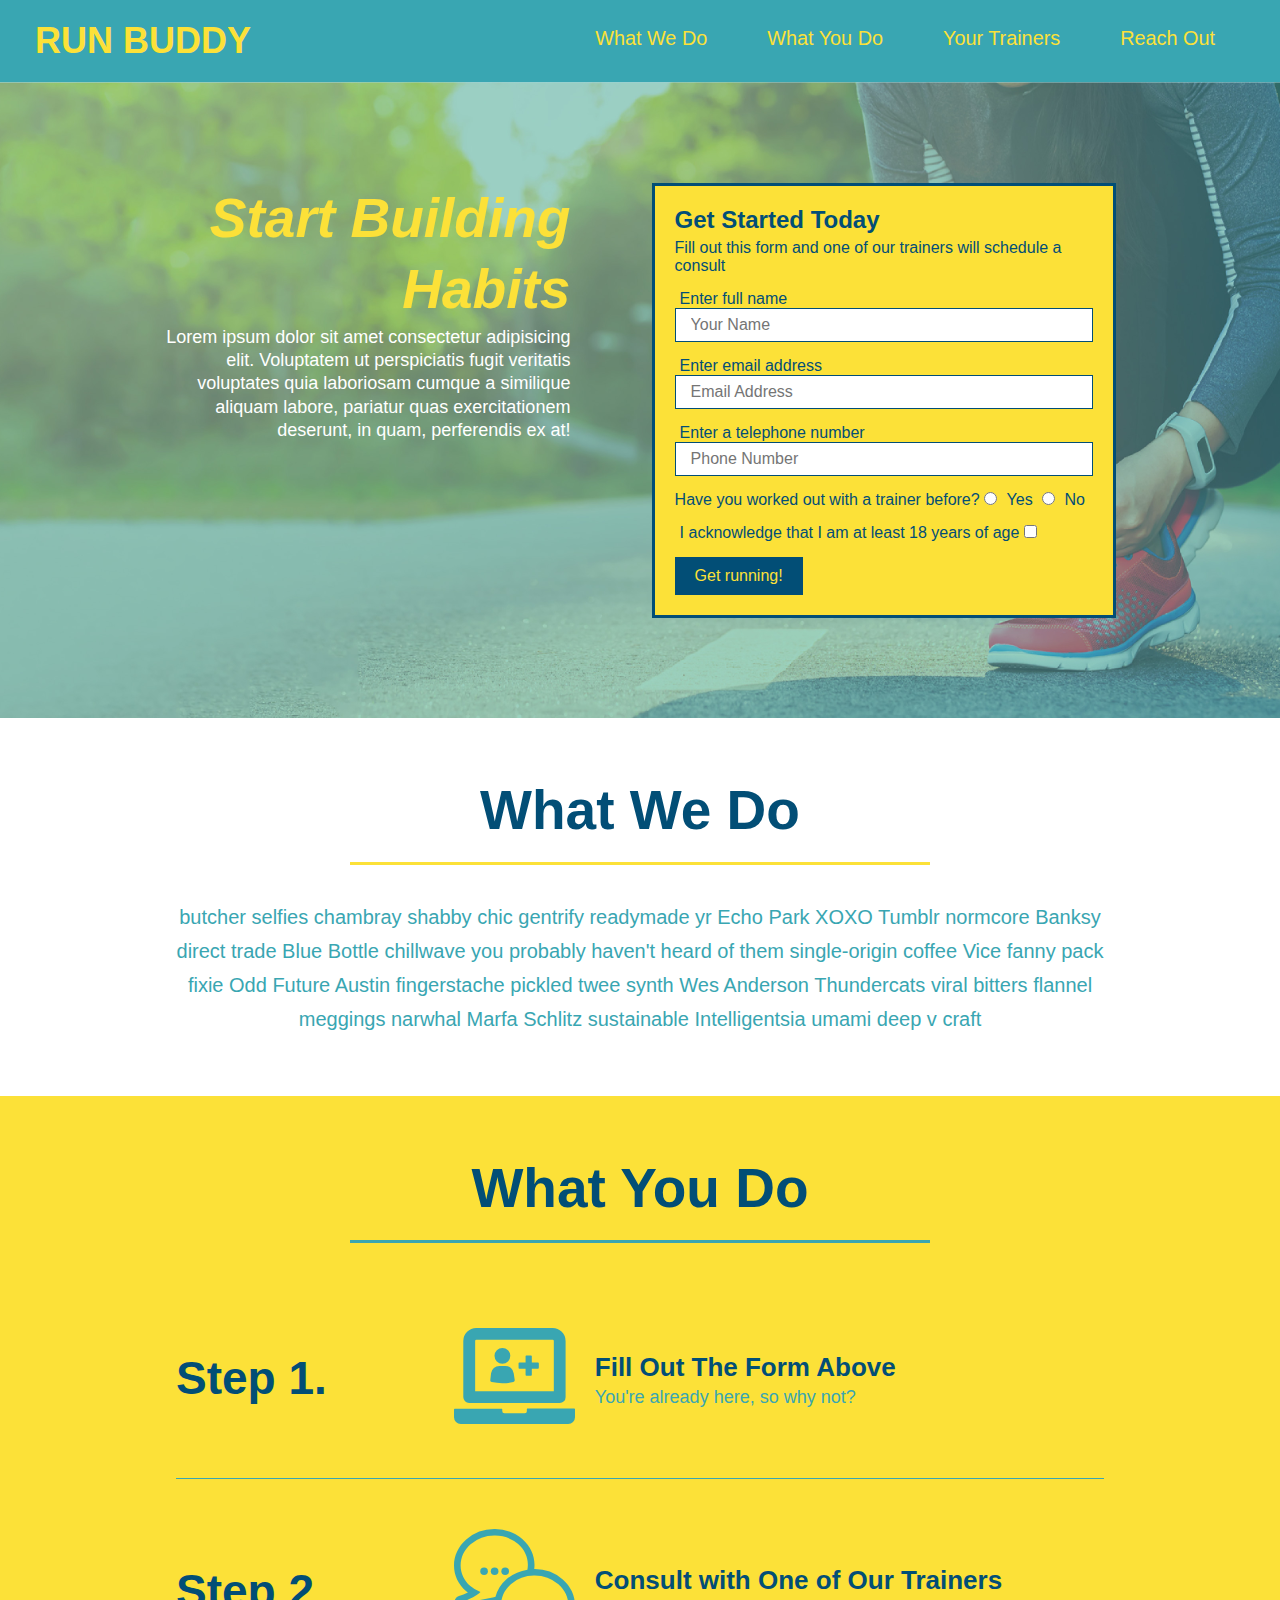
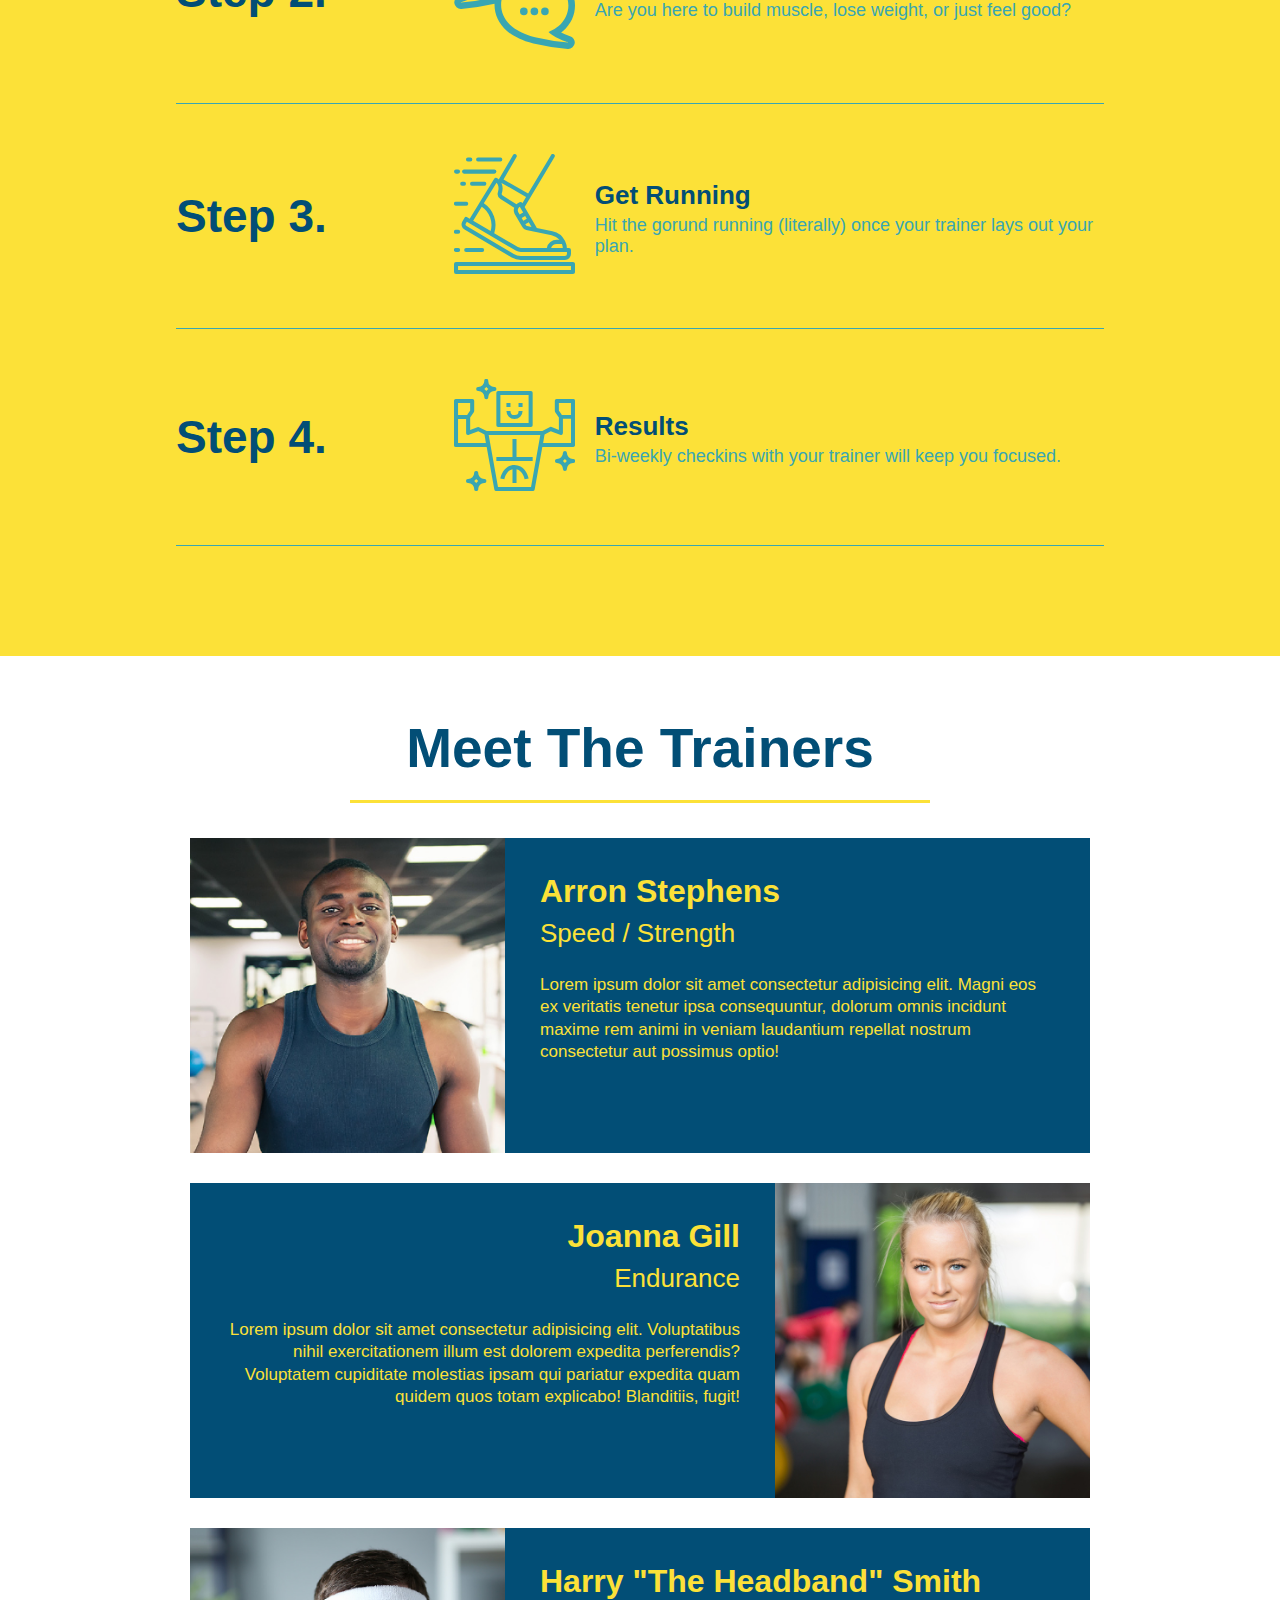
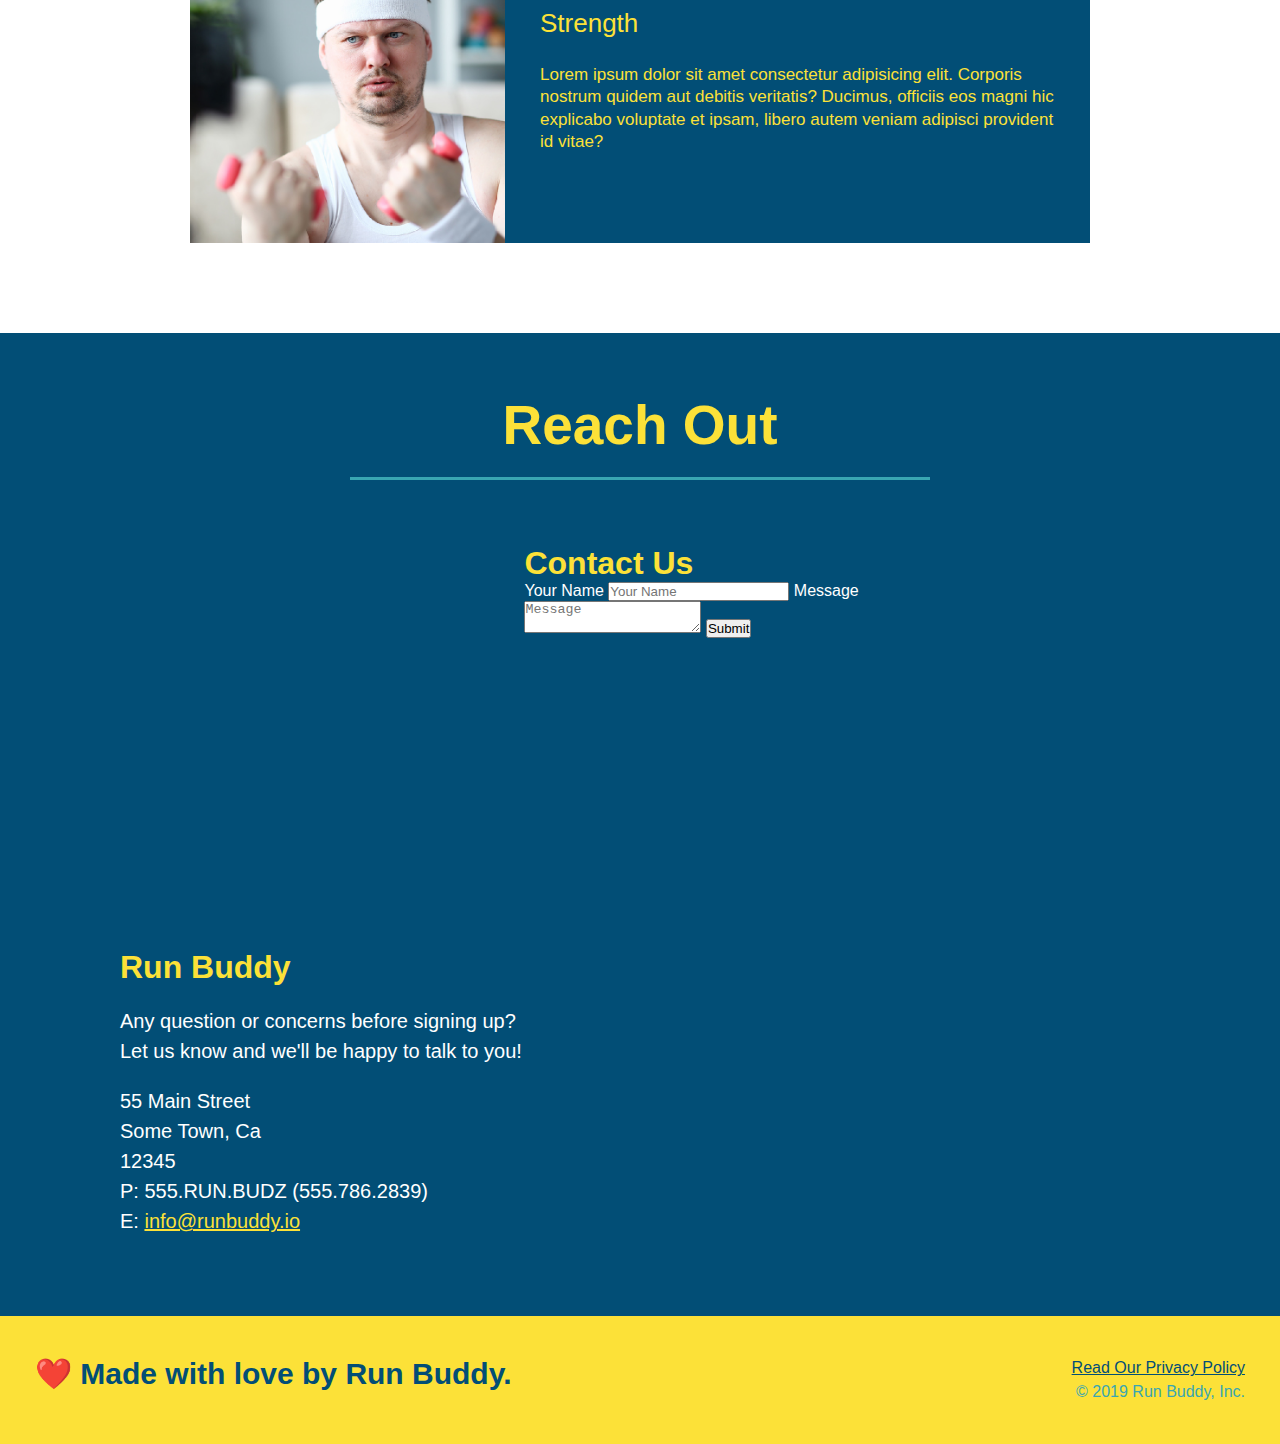
==== commit b4451af3: "add flexbox to the steps" ====
--- a/index.html
+++ b/index.html
@@ -92,28 +92,56 @@
             <div class="flex-row">
                 <h2 class="section-title secondary-border">What You Do</h2>
             </div>
-            <div>
-                <img src="./assets/images/step-1.svg" alt="" />
-                <h3>Step 1: <span>Fill Out the Form Above.</span></h3>
-                <p>You're already here, so why not?</p>
-            </div>
-
-            <div>
-                <img src="./assets/images/step-2.svg" alt="">
-                <h3>Step 2: <span>Consult with One of Our Trainers.</span></h3>
-                <p>Are you here to build muscle, lose weight, or just feel good?</p>
-            </div>
-
-            <div>
-                <img src="./assets/images/step-3.svg" alt="">
-                <h3>Step 3: <span>Get Running.</span></h3>
-                <p>Hit the ground running (literally) once your trainer lays out your plan.</p>
-            </div>
-
-            <div>
-                <img src="./assets/images/step-4.svg" alt="">
-                <h3>Step 4: <span>Results.</span></h3>
-                <p>Bi-weekly checkins with your tainer will keep you focused.</p>
+            <div class="step">
+                <h3>Step 1.</h3>
+                <div class="step-info">
+                    <div class="step-img">
+                        <img src="./assets/images/step-1.svg" alt="" />
+                    </div>
+                <div class="step-text">
+                    <h4>Fill Out The Form Above</h4>
+                    <p>You're already here, so why not? </p>
+                </div>
+                </div>
+            </div>
+
+            <div class="step">
+                <h3>Step 2.</h3>
+                <div class="step-info">
+                    <div class="step-img">
+                        <img src="./assets/images/step-2.svg" alt="">
+                    </div>
+                <div class="step-text">
+                    <h4>Consult with One of Our Trainers</h4>
+                    <p>Are you here to build muscle, lose weight, or just feel good?</p>
+                </div>
+                </div>
+            </div>
+
+            <div class="step">
+                <h3>Step 3.</h3>
+                <div class="step-info">
+                    <div class="step-img">
+                        <img src="./assets/images/step-3.svg" alt="">
+                    </div>
+                <div class="step-text">
+                    <h4>Get Running</h4>
+                    <p>Hit the gorund running (literally) once your trainer lays out your plan.</p>
+                </div>
+                </div>
+            </div>
+
+            <div class="step">
+                <h3>Step 4.</h3>
+                <div class="step-info">
+                    <div class="step-img">
+                        <img src="./assets/images/step-4.svg" alt="">
+                    </div>
+                <div class="step-text">
+                    <h4>Results</h4>
+                    <p>Bi-weekly checkins with your trainer will keep you focused.</p>
+                </div>
+                </div>
             </div>
         </section>
 
--- a/assets/css/style.css
+++ b/assets/css/style.css
@@ -162,6 +162,17 @@
     background: #fce138;
 }
 
+.step {
+    margin: 50px auto;
+    padding-bottom: 50px;
+    width: 80%;
+    border-bottom: 1px solid #39a6b2;
+    display: flex;
+    flex-wrap: wrap;
+    align-items: center;
+    justify-content: space-between;
+}
+
 .section-title {
     font-size: 55px;
     color: #024e76;
@@ -180,29 +191,44 @@
     border-color: #39a6b2;
 }
 
-.steps div {
-    margin-bottom: 80px;
-}
-
-.steps img {
-    width: 15%;
-    margin: 10px 0;
-}
-
-.steps h3 {
+
+.step h3 {
     color: #024e76;
     font-size: 46px;
-    margin-top: 10px;
-}
-
-.steps p {
+    flex: 1 30%;
+}
+
+.step-info {
+    display: flex;
+    flex-wrap: wrap;
+    align-items: center;
+    flex: 2 70%;
+}
+
+.step-img {
+    flex: 1 12%;
+    margin-right: 20px;
+}
+
+.step-img img {
+    max-width: 100%;
+}
+
+.step-text {
+    flex: 12;
+}
+
+.step-text h4 {
+    font-size: 26px;
+    line-height: 1.5;
+    color: #024e76;
+}
+
+.step-text p {
     color: #39a6b2;
-    font-size: 23px;
-}
-
-.steps span {
-    font-size: 38px;
-}
+    font-size: 18px;
+}
+
 /* end what we do styling */
 
 /* Trainers styling */
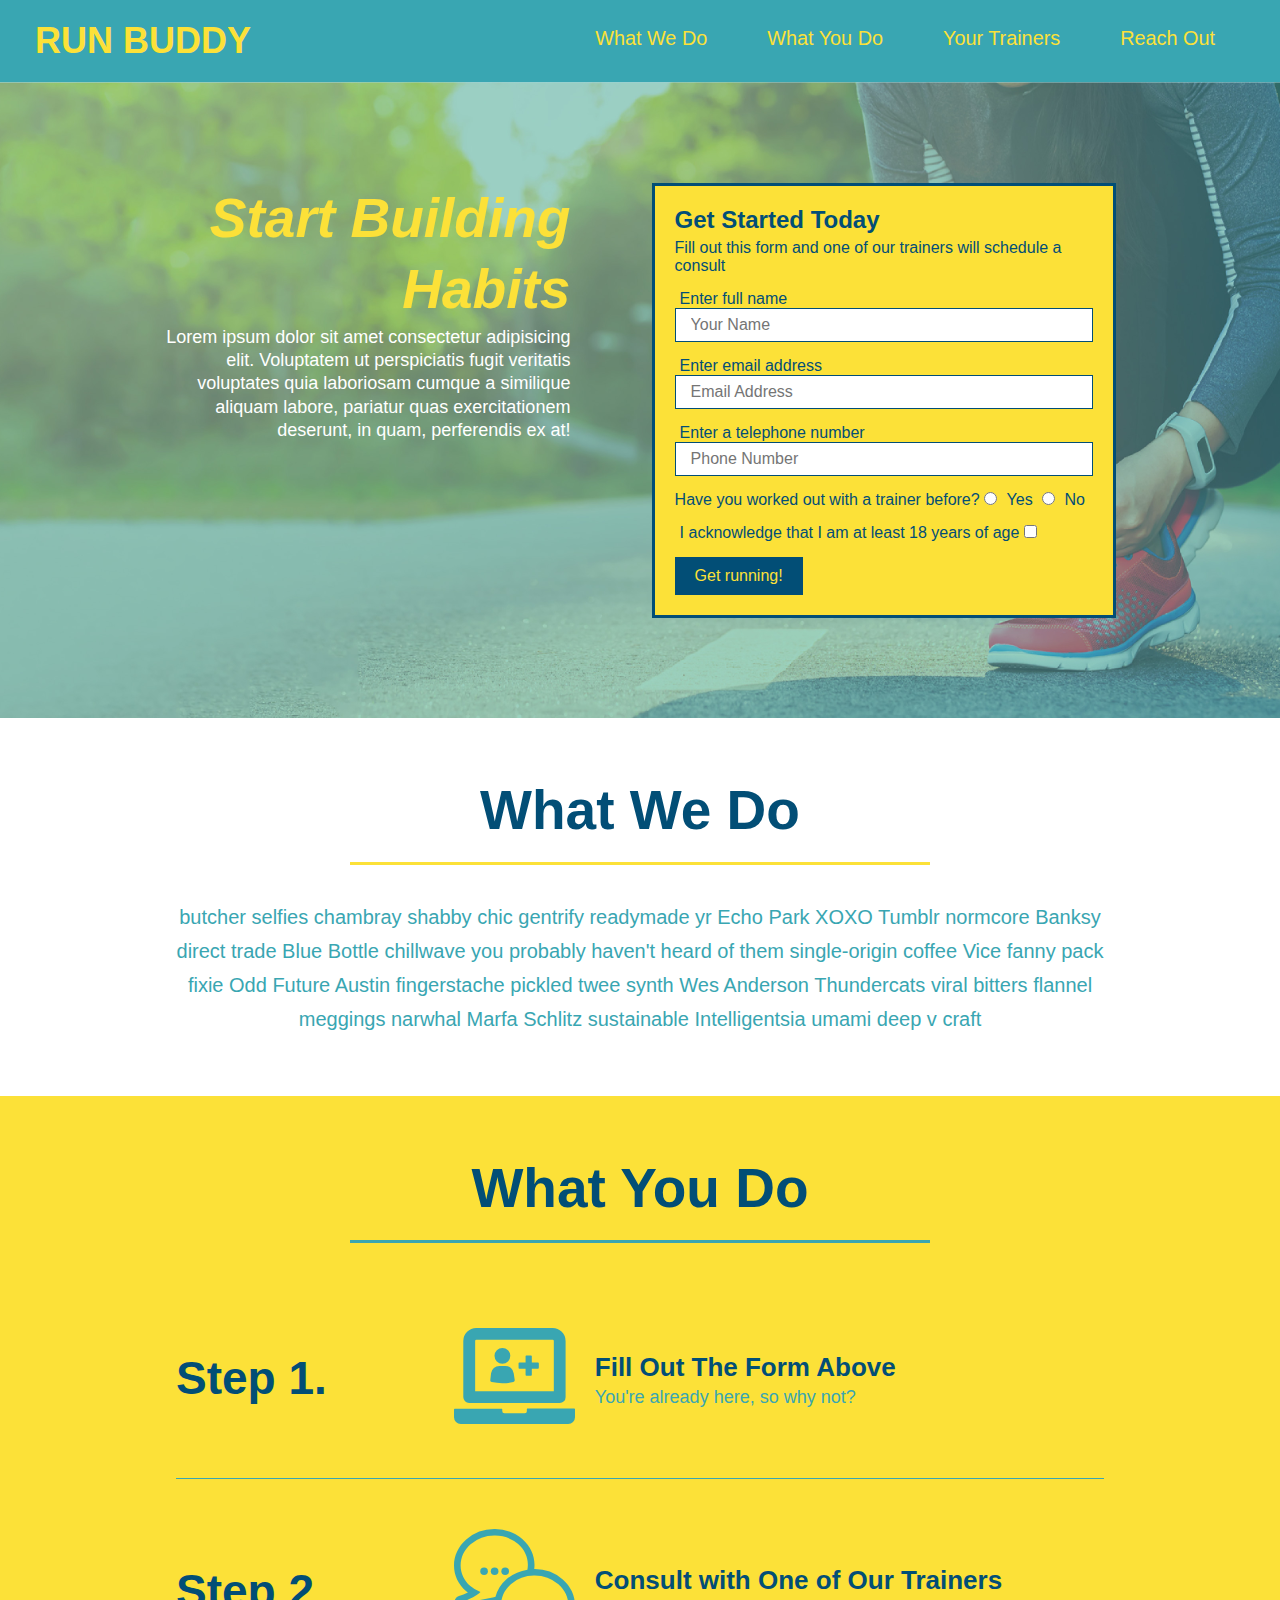
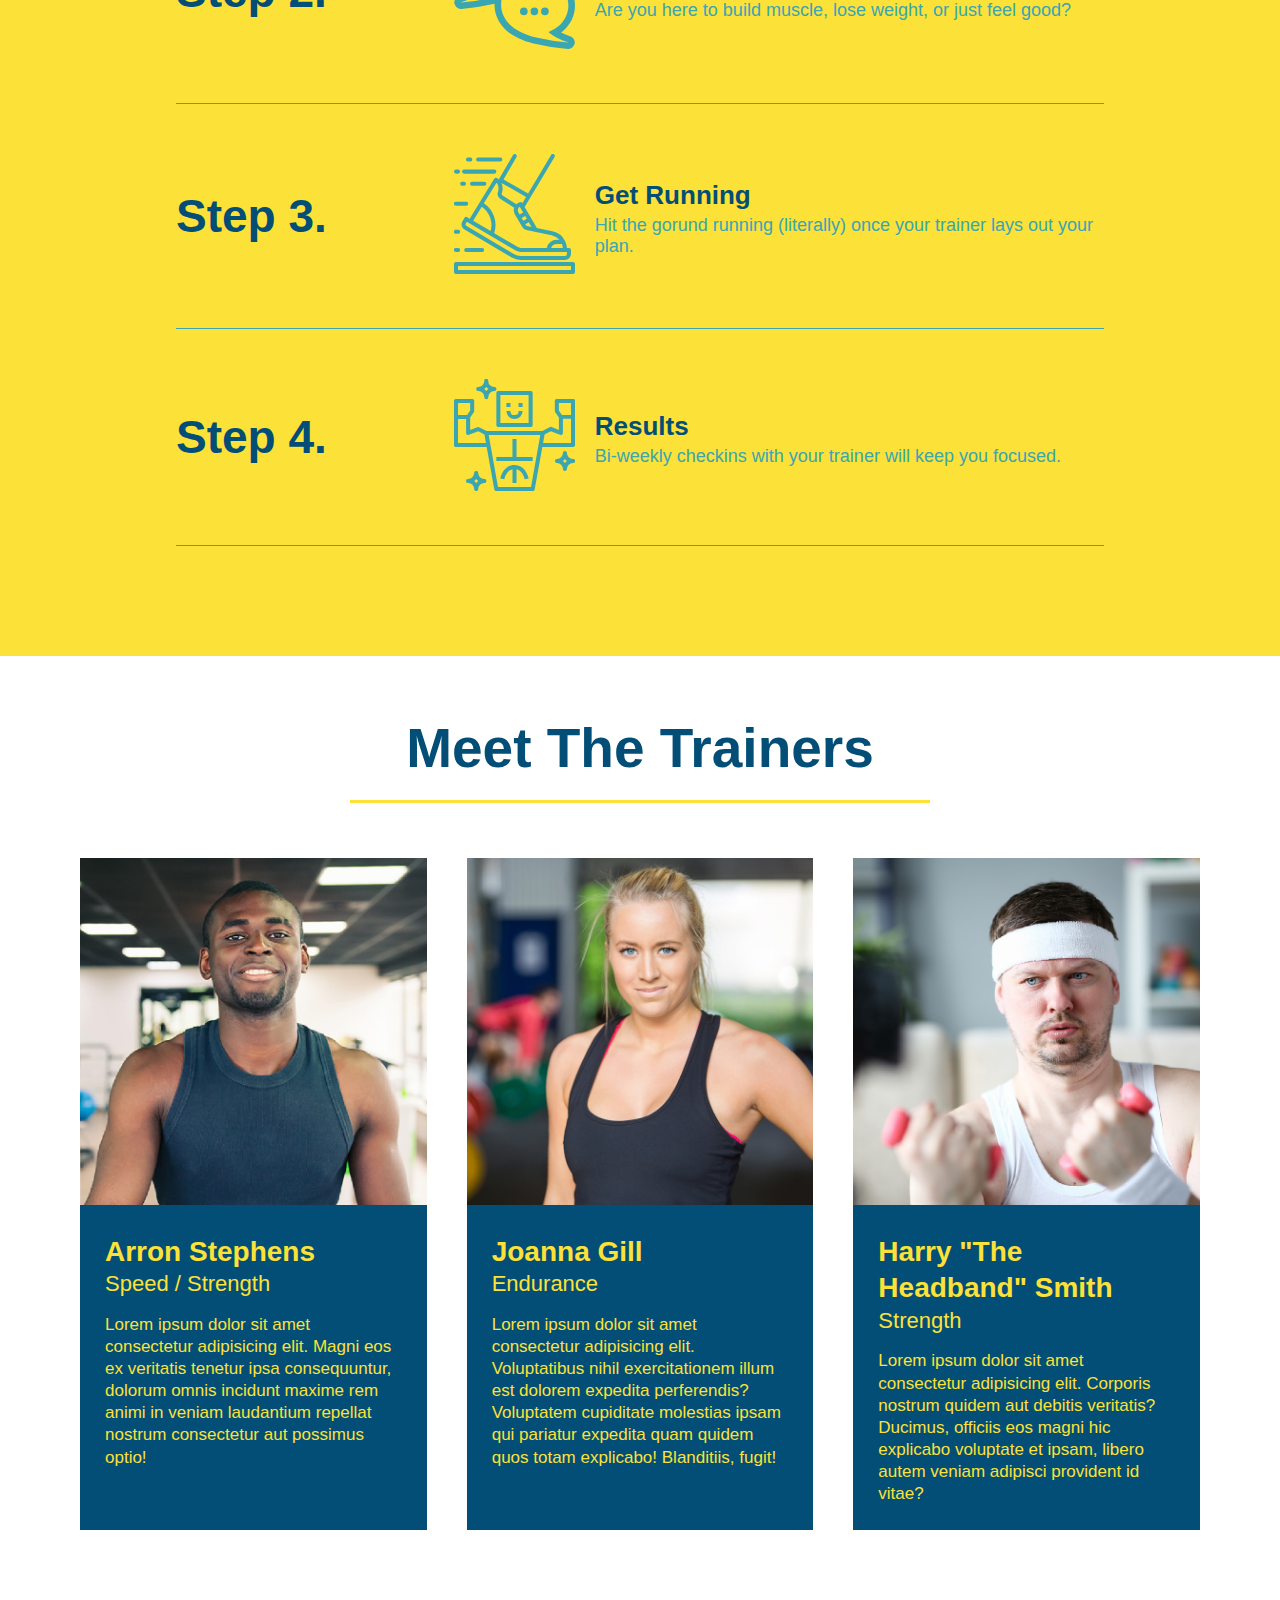
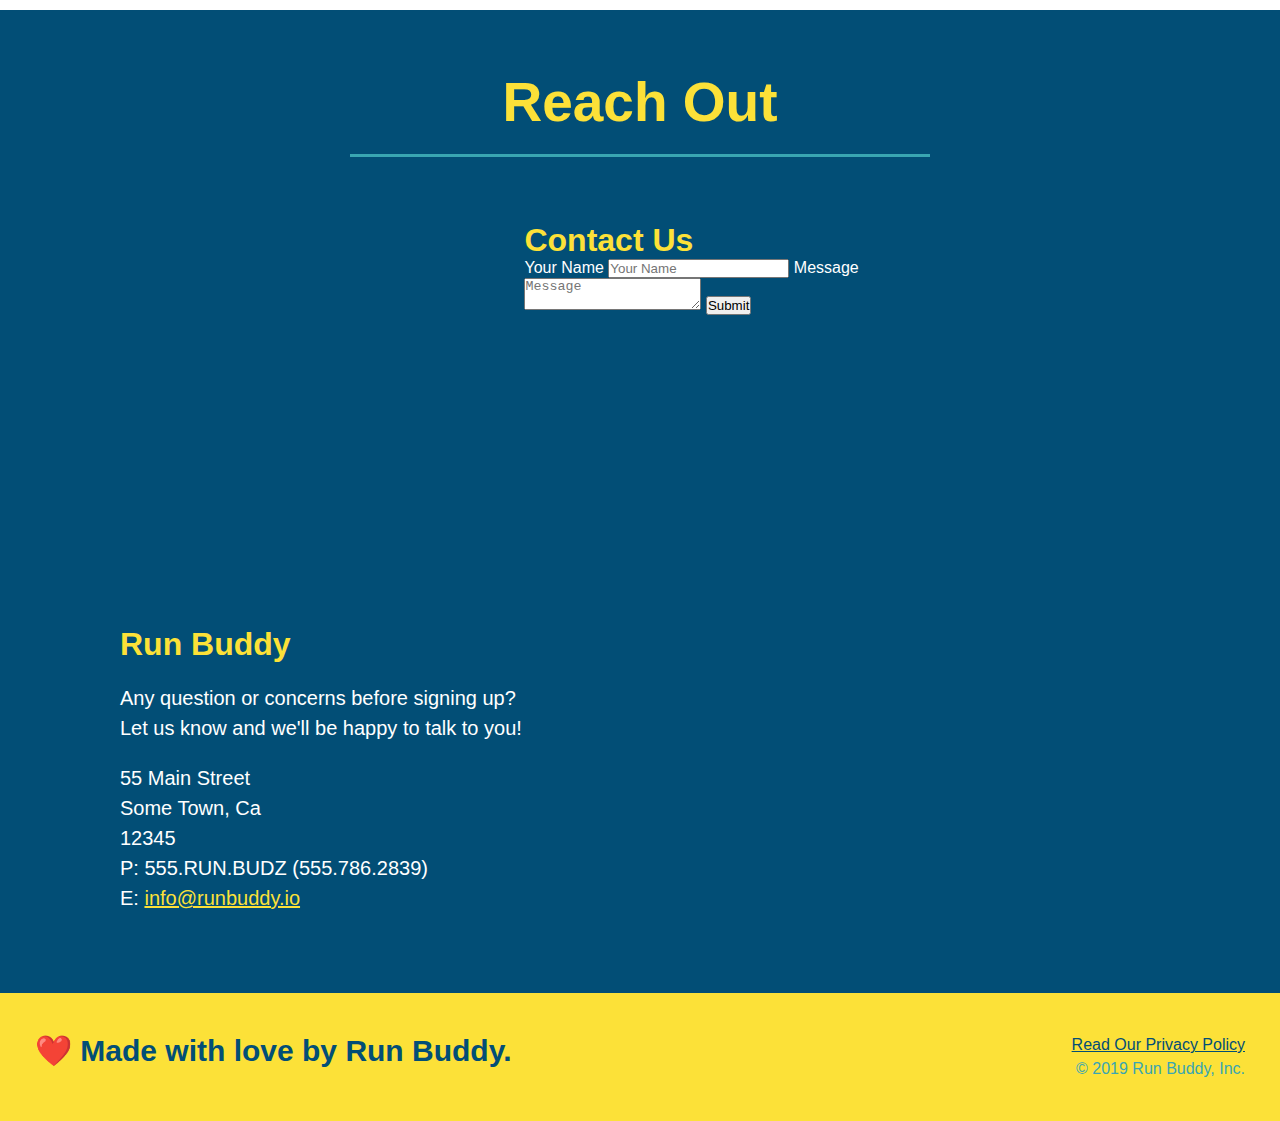
==== commit 8a954c75: "add flexbox to the trainers" ====
--- a/index.html
+++ b/index.html
@@ -146,40 +146,42 @@
         </section>
 
         <!-- "meet the trainers" section -->
-        <section id="your-trainers" class="trainers">
+        <section id="your-trainers">
             <div class="flex-row">
                 <h2 class="section-title primary-border">Meet The Trainers</h2>
             </div>
-            <article class="trainer">
-                <img src="./assets/images/trainer-1.jpg" alt="Arron Stepehns in his workout clothes, ready to pump iron">
-                <div class="trainer-bio text-left">
-                    <h3>Arron Stephens</h3>
-                    <h4>Speed / Strength</h4>
-                    <p>
-                        Lorem ipsum dolor sit amet consectetur adipisicing elit. Magni eos ex veritatis tenetur ipsa consequuntur, dolorum omnis incidunt maxime rem animi in veniam laudantium repellat nostrum consectetur aut possimus optio!
-                    </p>
-                </div>
-            </article>
-            <article class="trainer">
-                <div class="trainer-bio text-right">
-                    <h3>Joanna Gill</h3>
-                    <h4>Endurance</h4>
-                    <p>
-                        Lorem ipsum dolor sit amet consectetur adipisicing elit. Voluptatibus nihil exercitationem illum est dolorem expedita perferendis? Voluptatem cupiditate molestias ipsam qui pariatur expedita quam quidem quos totam explicabo! Blanditiis, fugit!
-                    </p>
-                </div>
-                <img src="./assets/images/trainer-2.jpg" alt="Joanna Gill cooling off after a workout">
-            </article>
-            <article class="trainer">
-                <img src="./assets/images/trainer-3.jpg" alt="Harry Smith wearing a headband and lifting commically small pink weights">
-                <div class="trainer-bio text-left">
-                    <h3>Harry "The Headband" Smith</h3>
-                    <h4>Strength</h4>
-                    <p>
-                        Lorem ipsum dolor sit amet consectetur adipisicing elit. Corporis nostrum quidem aut debitis veritatis? Ducimus, officiis eos magni hic explicabo voluptate et ipsam, libero autem veniam adipisci provident id vitae?
-                    </p>
-                </div>
-            </article>
+            <div class="trainers">
+                <article class="trainer">
+                    <img src="./assets/images/trainer-1.jpg" alt="Arron Stepehns in his workout clothes, ready to pump iron">
+                    <div class="trainer-bio">
+                        <h3 class="trainer-name">Arron Stephens</h3>
+                        <h4 class="trainer-role">Speed / Strength</h4>
+                        <p>
+                            Lorem ipsum dolor sit amet consectetur adipisicing elit. Magni eos ex veritatis tenetur ipsa consequuntur, dolorum omnis incidunt maxime rem animi in veniam laudantium repellat nostrum consectetur aut possimus optio!
+                        </p>
+                    </div>
+                </article>
+                <article class="trainer">
+                    <img src="./assets/images/trainer-2.jpg" alt="Joanna Gill cooling off after a workout">
+                    <div class="trainer-bio">
+                        <h3 class="trainer-name">Joanna Gill</h3>
+                        <h4 class="trainer-role">Endurance</h4>
+                        <p>
+                            Lorem ipsum dolor sit amet consectetur adipisicing elit. Voluptatibus nihil exercitationem illum est dolorem expedita perferendis? Voluptatem cupiditate molestias ipsam qui pariatur expedita quam quidem quos totam explicabo! Blanditiis, fugit!
+                        </p>
+                    </div>          
+                </article>
+                <article class="trainer">
+                    <img src="./assets/images/trainer-3.jpg" alt="Harry Smith wearing a headband and lifting commically small pink weights">
+                    <div class="trainer-bio">
+                        <h3 class="trainer-name">Harry "The Headband" Smith</h3>
+                        <h4 class="trainer-role">Strength</h4>
+                        <p>
+                            Lorem ipsum dolor sit amet consectetur adipisicing elit. Corporis nostrum quidem aut debitis veritatis? Ducimus, officiis eos magni hic explicabo voluptate et ipsam, libero autem veniam adipisci provident id vitae?
+                        </p>
+                    </div>
+                </article>
+            </div>
         </section>
 
         <!-- "reach out" section -->
--- a/assets/css/style.css
+++ b/assets/css/style.css
@@ -233,25 +233,27 @@
 
 /* Trainers styling */
 .trainers {
+    width: 100%;
+    margin: 0 auto;
+    display: flex;
+    flex-wrap: wrap;
+    justify-content: space-around;
 }
 
 .trainer {
-    width: 900px;
-    margin: 0 auto 30px auto;
+    margin: 20px;
+    flex: 1;
     background: #024e76;
     color: #fce138;
-    overflow: auto;
 }
 
 .trainer img {
-    width: 35%;
-    float: left;
+    width: 100%;
 }
 
 .trainer-bio {
-    padding: 35px;
-    float: left;
-    width: 65%;
+    padding: 25px;
+    line-height: 1.3;
 }
 
 .text-left {
@@ -267,19 +269,17 @@
 }
 
 .trainer-bio h3 {
-    font-size: 32px;
-    margin-bottom: 8px;
+    font-size: 28px;
 }
 
 .trainer-bio h4 {
     font-weight: lighter;
-    font-size: 26px;
-    margin-bottom: 25px;
+    font-size: 22px;
+    margin-bottom: 15px;
 }
 
 .trainer-bio p {
     font-size: 17px;
-    line-height: 1.3;
 }
 /* End Trainers styling */
 
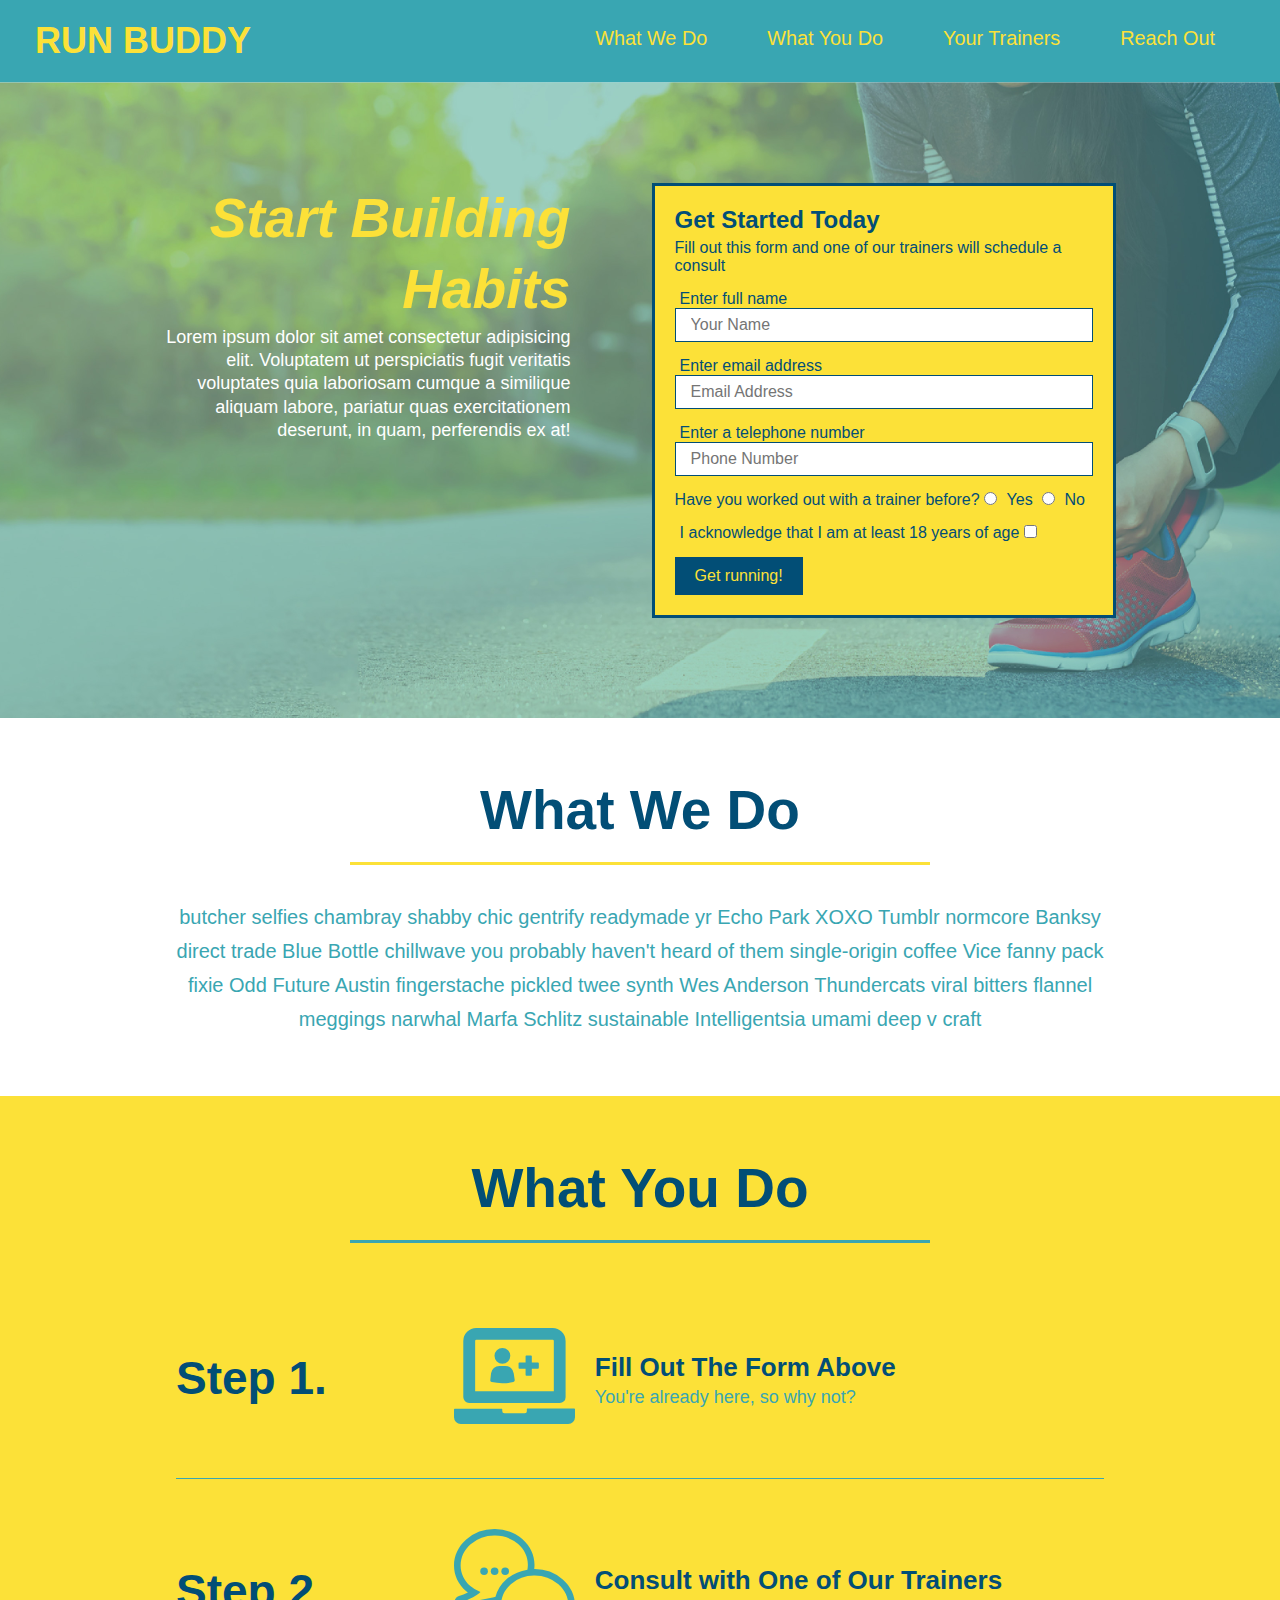
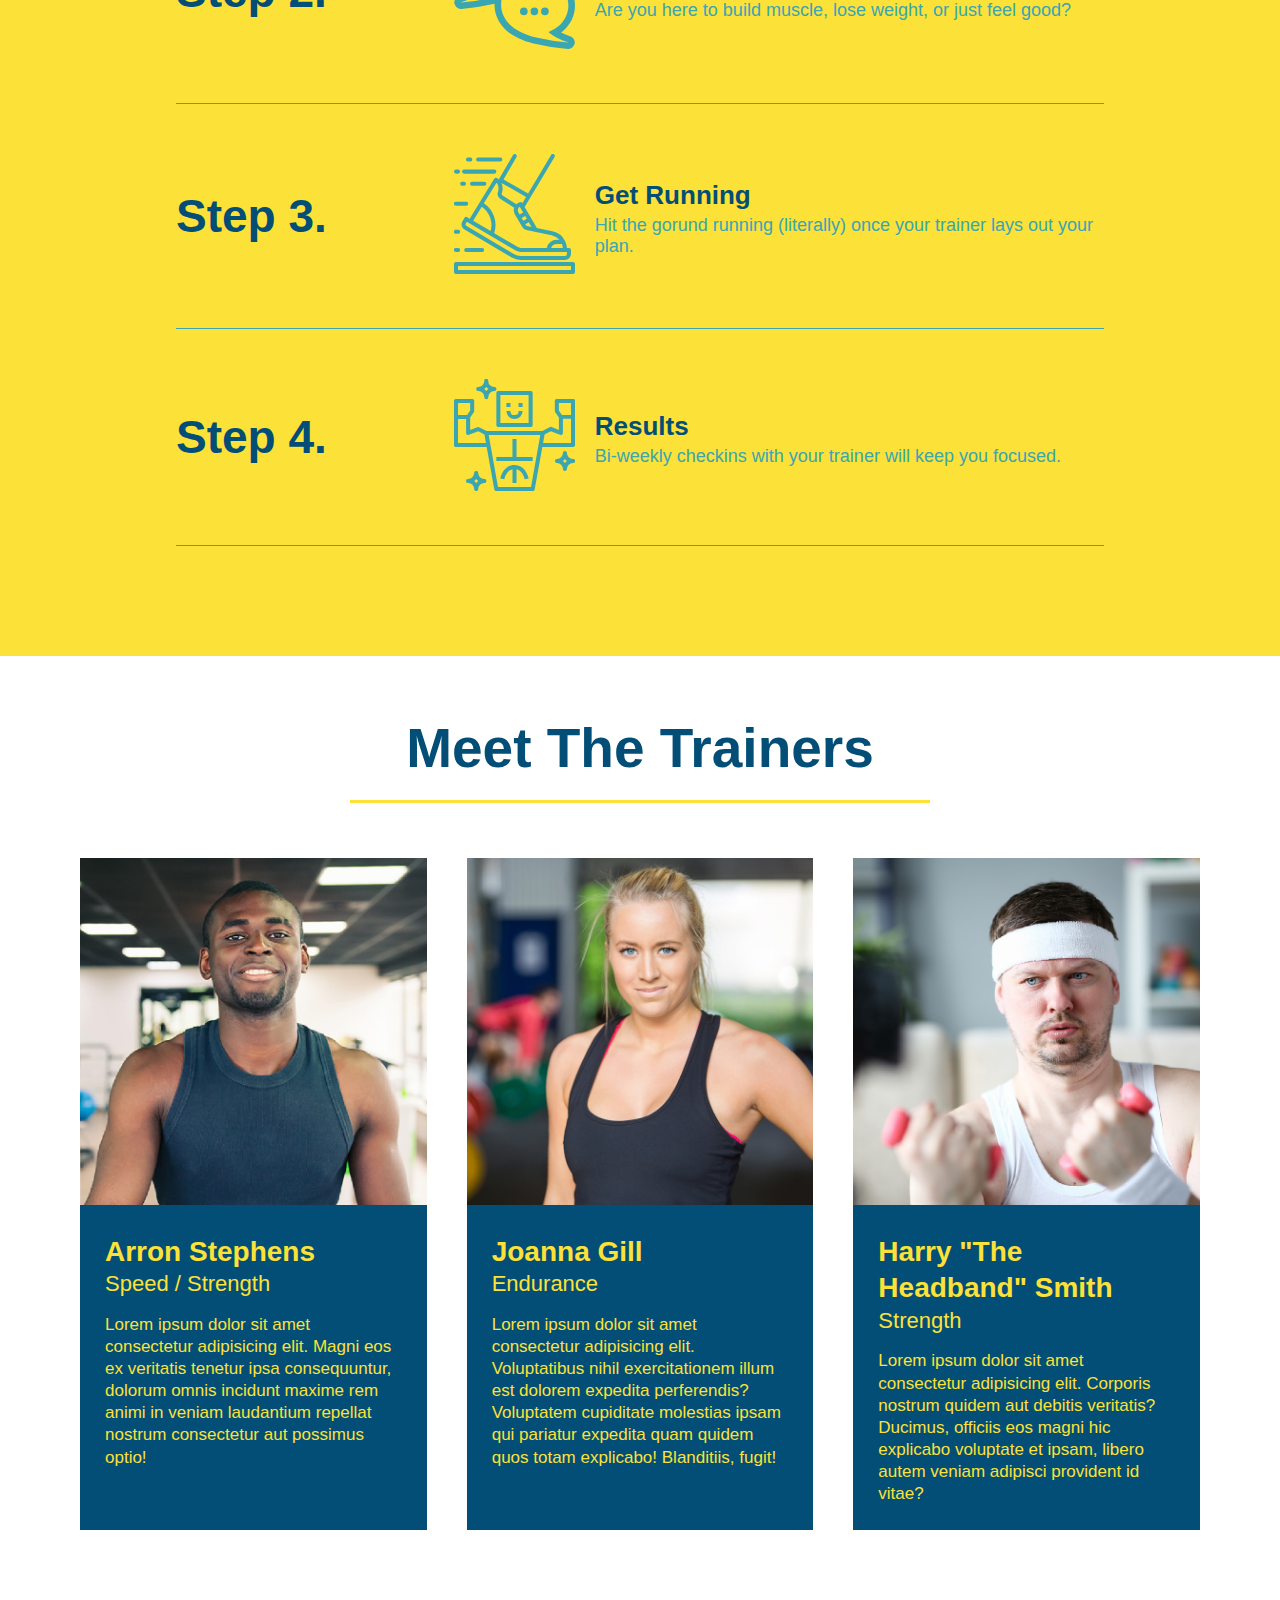
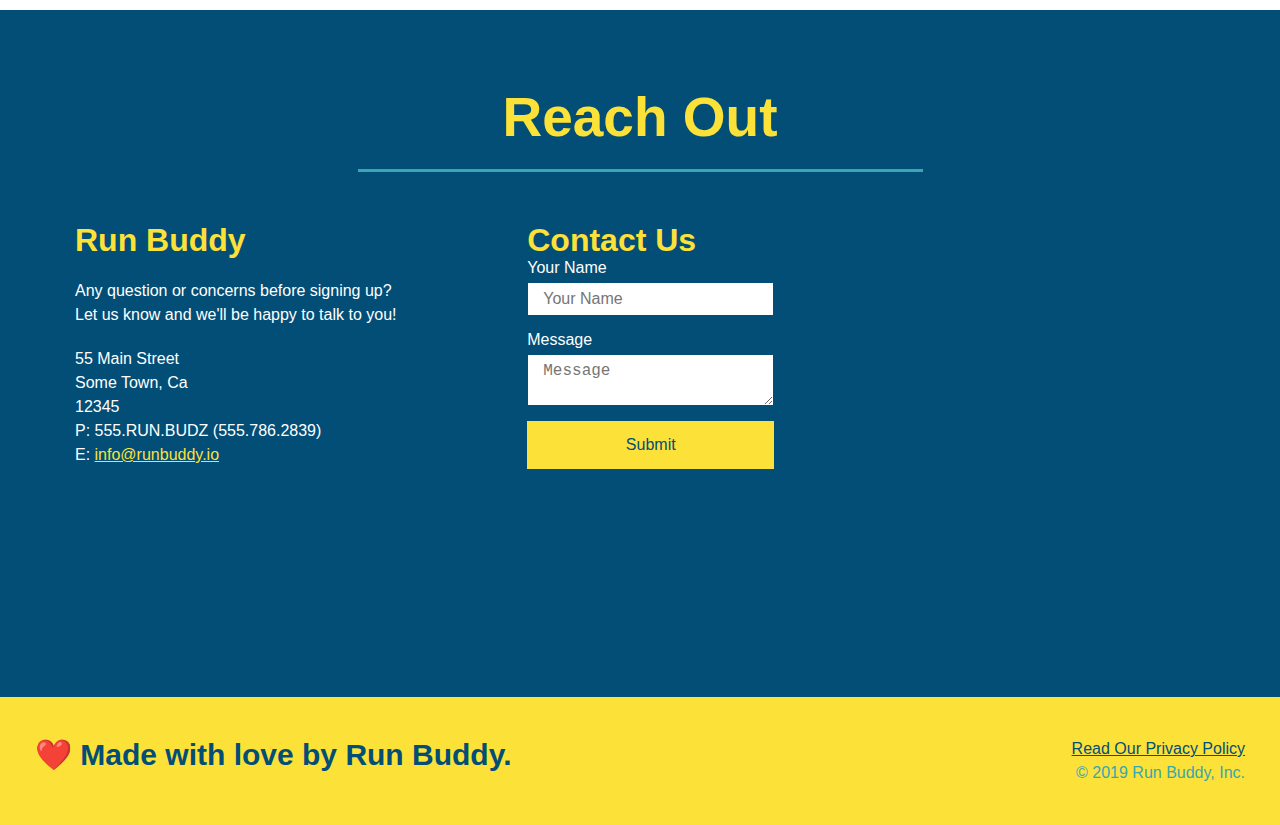
==== commit 5b7b6dce: "added flexbox to contact us section" ====
--- a/index.html
+++ b/index.html
@@ -150,7 +150,7 @@
             <div class="flex-row">
                 <h2 class="section-title primary-border">Meet The Trainers</h2>
             </div>
-            <div class="trainers">
+            <div class="trainers ">
                 <article class="trainer">
                     <img src="./assets/images/trainer-1.jpg" alt="Arron Stepehns in his workout clothes, ready to pump iron">
                     <div class="trainer-bio">
@@ -190,23 +190,6 @@
                 <h2 class="section-title secondary-border">Reach Out</h2>
             </div>
             <div class="contact-info">
-                <iframe src="https://www.google.com/maps/embed?pb=!1m18!1m12!1m3!1d2989.0182661743984!2d-81.77341408427097!3d41.482203698074194!2m3!1f0!2f0!3f0!3m2!1i1024!2i768!4f13.1!3m3!1m2!1s0x8830f1f3c63ae7bb%3A0xb9c38de0b3504703!2s1445%20Newman%20Ave%2C%20Lakewood%2C%20OH%2044107!5e0!3m2!1sen!2sus!4v1644697063689!5m2!1sen!2sus" 
-                style="border:0;"
-                allowfullscreen="" 
-                loading="lazy">
-                </iframe>
-                <div class="contact-form">
-                    <h3>Contact Us</h3>
-                    <form>
-                        <label for="contact-name">Your Name</label>
-                        <input type="text" id="contact-name" placeholder="Your Name">
-
-                        <label for="contact-message">Message</label>
-                        <textarea id="contact-message" placeholder="Message"></textarea>
-
-                        <button type="submit">Submit</button>
-                    </form>
-                </div>
                 <div>
                     <h3>Run Buddy</h3>
                     <p>
@@ -222,6 +205,21 @@
                         E: <a href="mailto:info@runbddy.io">info@runbuddy.io</a>
                     </address>
                 </div>
+                <div class="contact-form">
+                    <h3>Contact Us</h3>
+                    <form>
+                        <label for="contact-name">Your Name</label>
+                        <input type="text" id="contact-name" placeholder="Your Name">
+                            <label for="contact-message">Message</label>
+                            <textarea id="contact-message" placeholder="Message"></textarea>
+                            <button type="submit">Submit</button>
+                    </form>
+                </div>
+                    <iframe src="https://www.google.com/maps/embed?pb=!1m18!1m12!1m3!1d2989.0182661743984!2d-81.77341408427097!3d41.482203698074194!2m3!1f0!2f0!3f0!3m2!1i1024!2i768!4f13.1!3m3!1m2!1s0x8830f1f3c63ae7bb%3A0xb9c38de0b3504703!2s1445%20Newman%20Ave%2C%20Lakewood%2C%20OH%2044107!5e0!3m2!1sen!2sus!4v1644697063689!5m2!1sen!2sus" 
+                    style="border:0;"
+                    allowfullscreen="" 
+                    loading="lazy">
+                    </iframe>
             </div>
         </section>
 
--- a/assets/css/style.css
+++ b/assets/css/style.css
@@ -284,6 +284,18 @@
 /* End Trainers styling */
 
 /* Reach out styling */
+
+.contact-info {
+    display: flex;
+    justify-content: space-between;
+    flex-wrap: wrap;
+}
+
+.contact > * {
+    flex: 1;
+    margin: 15px;
+}
+
 .contact {
     background-color: #024e76;
 }
@@ -293,16 +305,10 @@
 }
 
 .contact-info iframe {
-    width: 400px;
     height: 400px;
 }
 
 .contact-info div {
-    width: 410px;
-    display: inline-block;
-    vertical-align: top;
-    text-align: left;
-    margin: 30px 0 0 60px;
     color: white;
 }
 
@@ -314,7 +320,7 @@
 .contact-info p, .contact-info address {
     margin: 20px 0;
     line-height: 1.5;
-    font-size: 20px;
+    font-size: 16px;
     font-style: normal;
 }
 
@@ -322,4 +328,25 @@
     color: #fce138;
 }
 
+.contact-form input, .contact-form textarea {
+    border: 1px solid #024e76;
+    display: block;
+    padding: 7px 15px;
+    font-size: 16px;
+    color: #024e76;
+    width: 100%;
+    margin-bottom: 15px;
+    margin-top: 5px;
+}
+
+.contact-form button {
+    width: 100%;
+    border: none;
+    background: #fce138;
+    color: #024e76;
+    text-align: center;
+    padding: 15px 0;
+    font-size: 16px;
+}
+
 /* Reach out style end */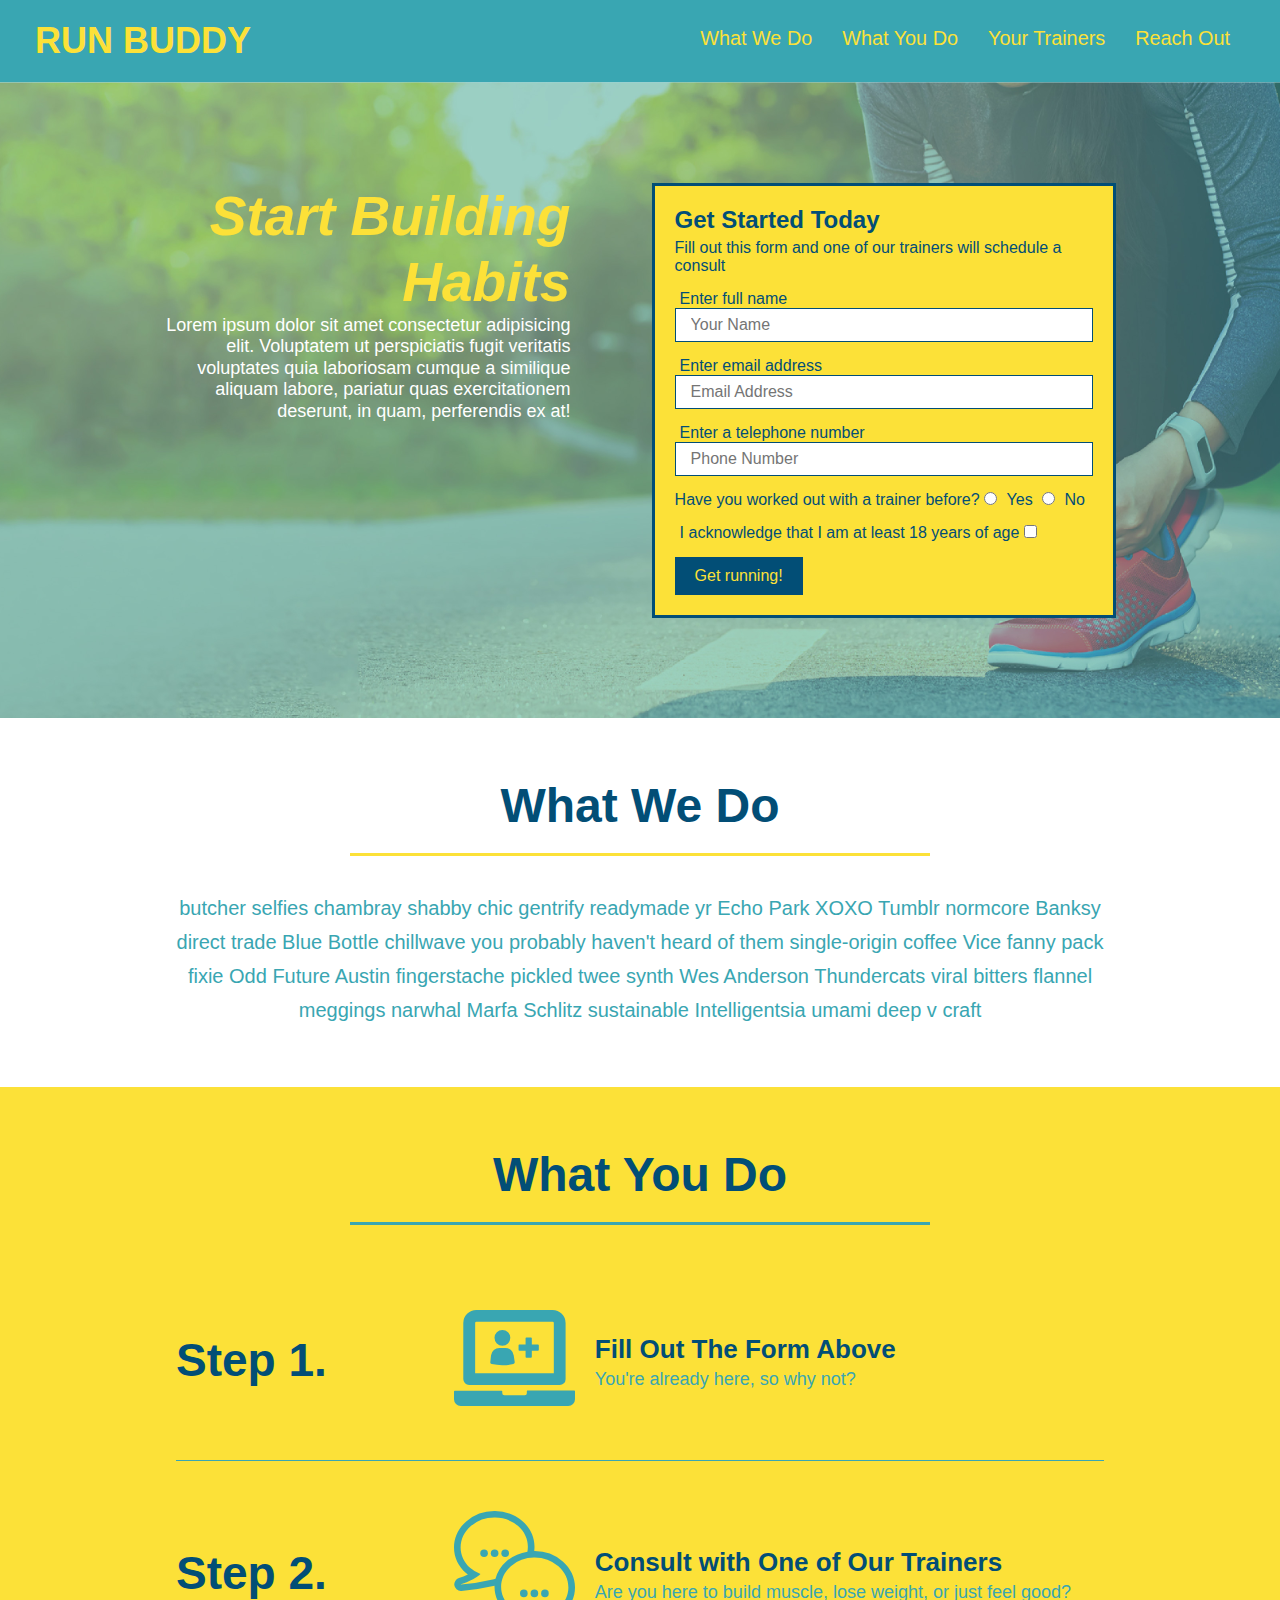
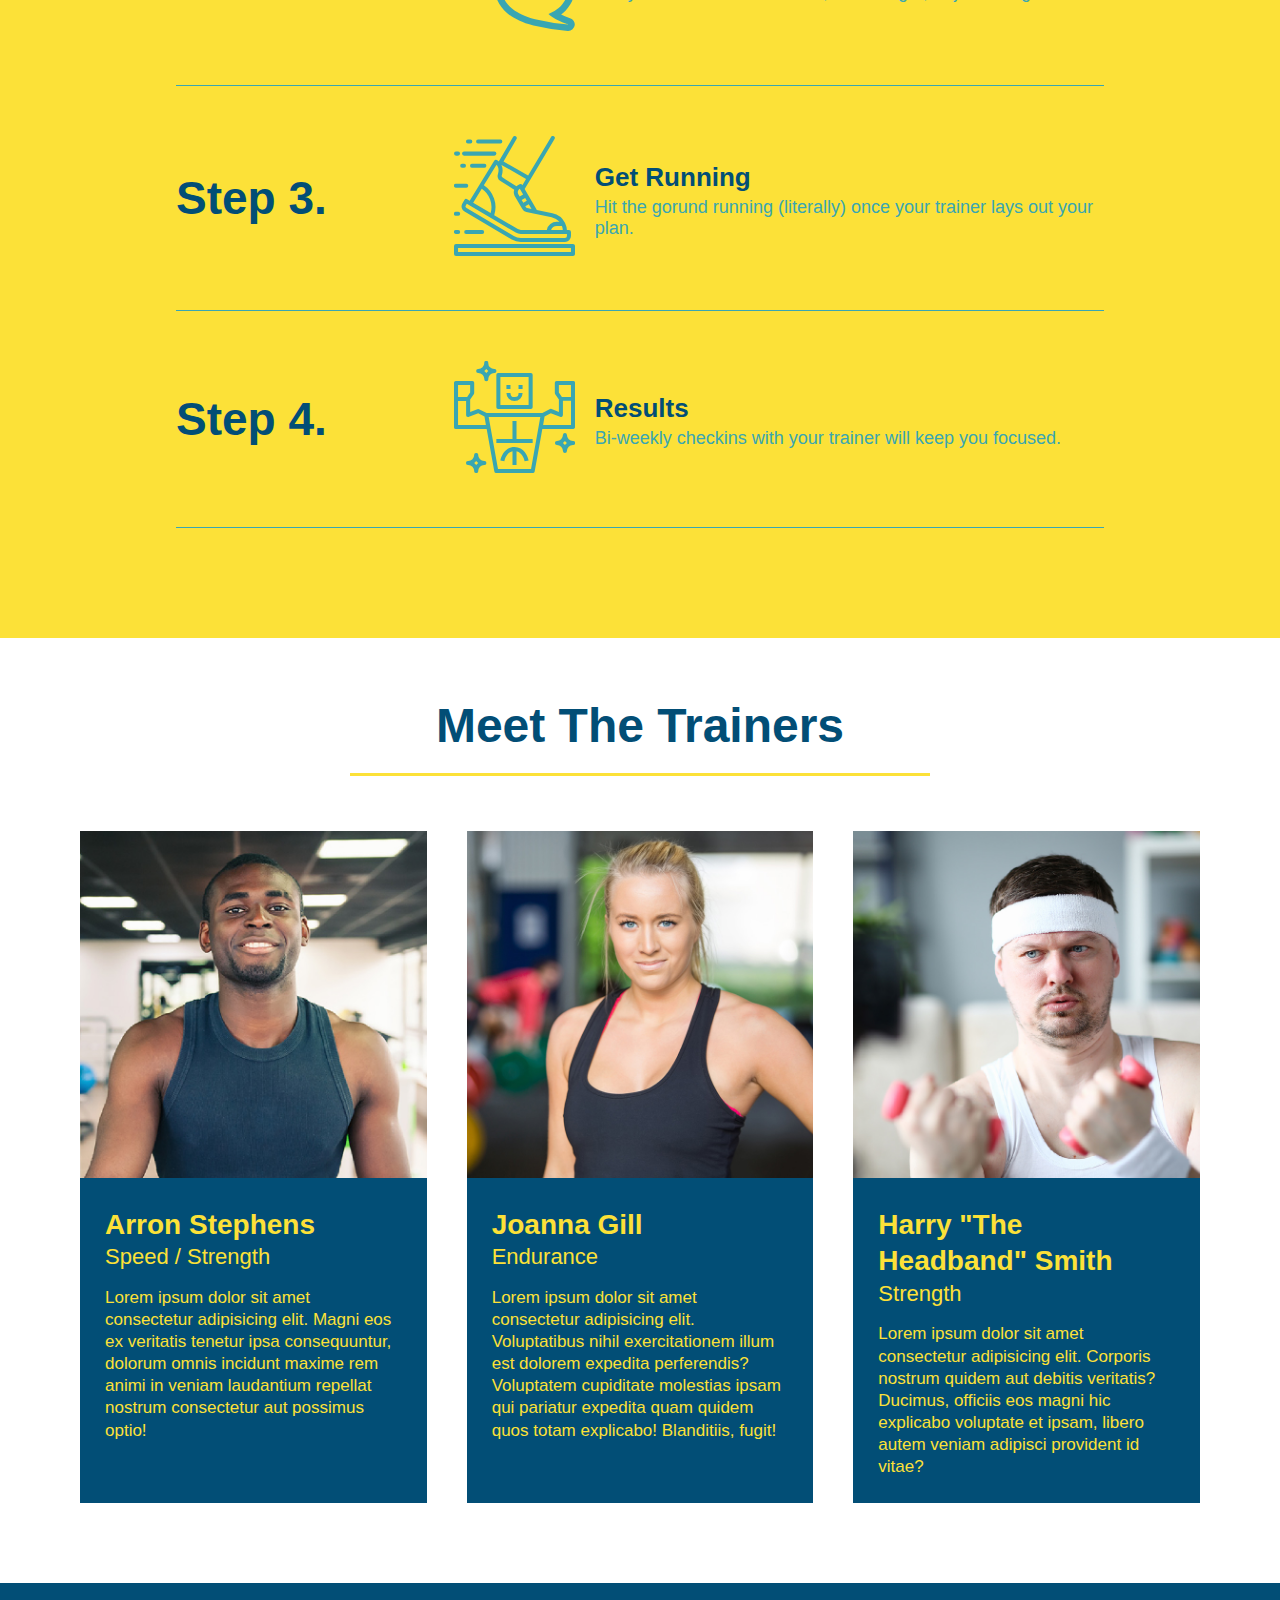
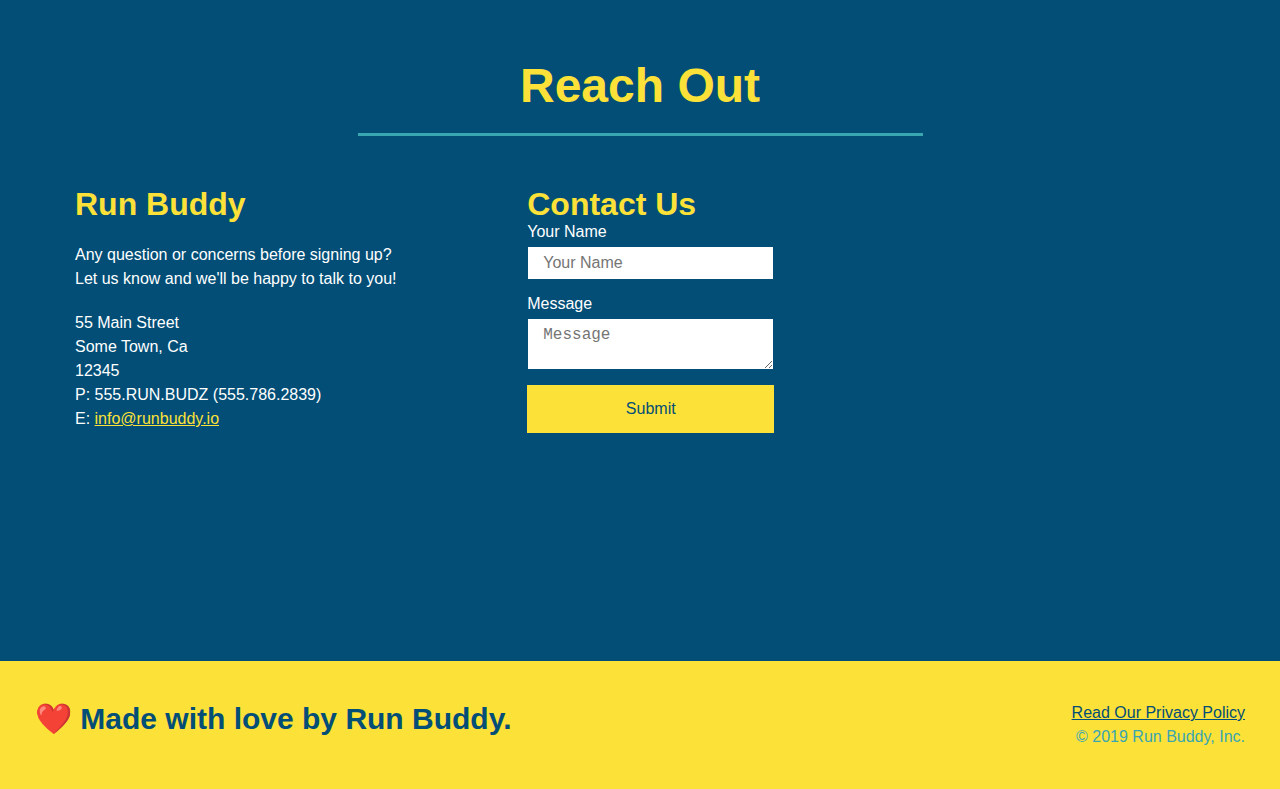
==== commit 11f202d9: "add media queries to css file" ====
--- a/index.html
+++ b/index.html
@@ -2,6 +2,7 @@
 <html lang="en">
     <head>
         <meta charset = "UTF-8"/>
+        <meta name="viewport" content="width=device-width, initial-scale=1.0" />
         <link rel="stylesheet" href="./assets/css/style.css" />
         <title>Run Buddy</title>
     </head>
--- a/assets/css/style.css
+++ b/assets/css/style.css
@@ -43,7 +43,7 @@
 }
 
 header nav ul li a {
-    margin: 0 30px;
+    padding: 10px 15px;
     font-weight: lighter;
     font-size: 1.55vw;
 }
@@ -87,6 +87,7 @@
     display: flex;
     justify-content: center;
     flex-wrap: wrap;
+    align-items: flex-start;
 }
 
 .hero-cta {
@@ -95,7 +96,7 @@
     margin: 3.5%;
     color: #fff;
     font-size: 18px;
-    line-height: 1.3;
+    line-height: 1.2;
 }
 
 .hero-cta h2 {
@@ -174,7 +175,7 @@
 }
 
 .section-title {
-    font-size: 55px;
+    font-size: 48px;
     color: #024e76;
     border-bottom: 3px solid;
     padding-bottom: 20px;
@@ -349,4 +350,19 @@
     font-size: 16px;
 }
 
-/* Reach out style end */+/* Reach out style end */
+
+/* Media Query for Smaller Desktop Screens and Smaller */
+@media screen and (max-width: 980px) {
+
+}
+
+/* Media Query for Tablets and Smaller */
+@media screen and (max-width: 768px) {
+  
+}
+
+/* Media Query for mobile phones and smaller */
+@media screen and (max-width: 575) {
+
+}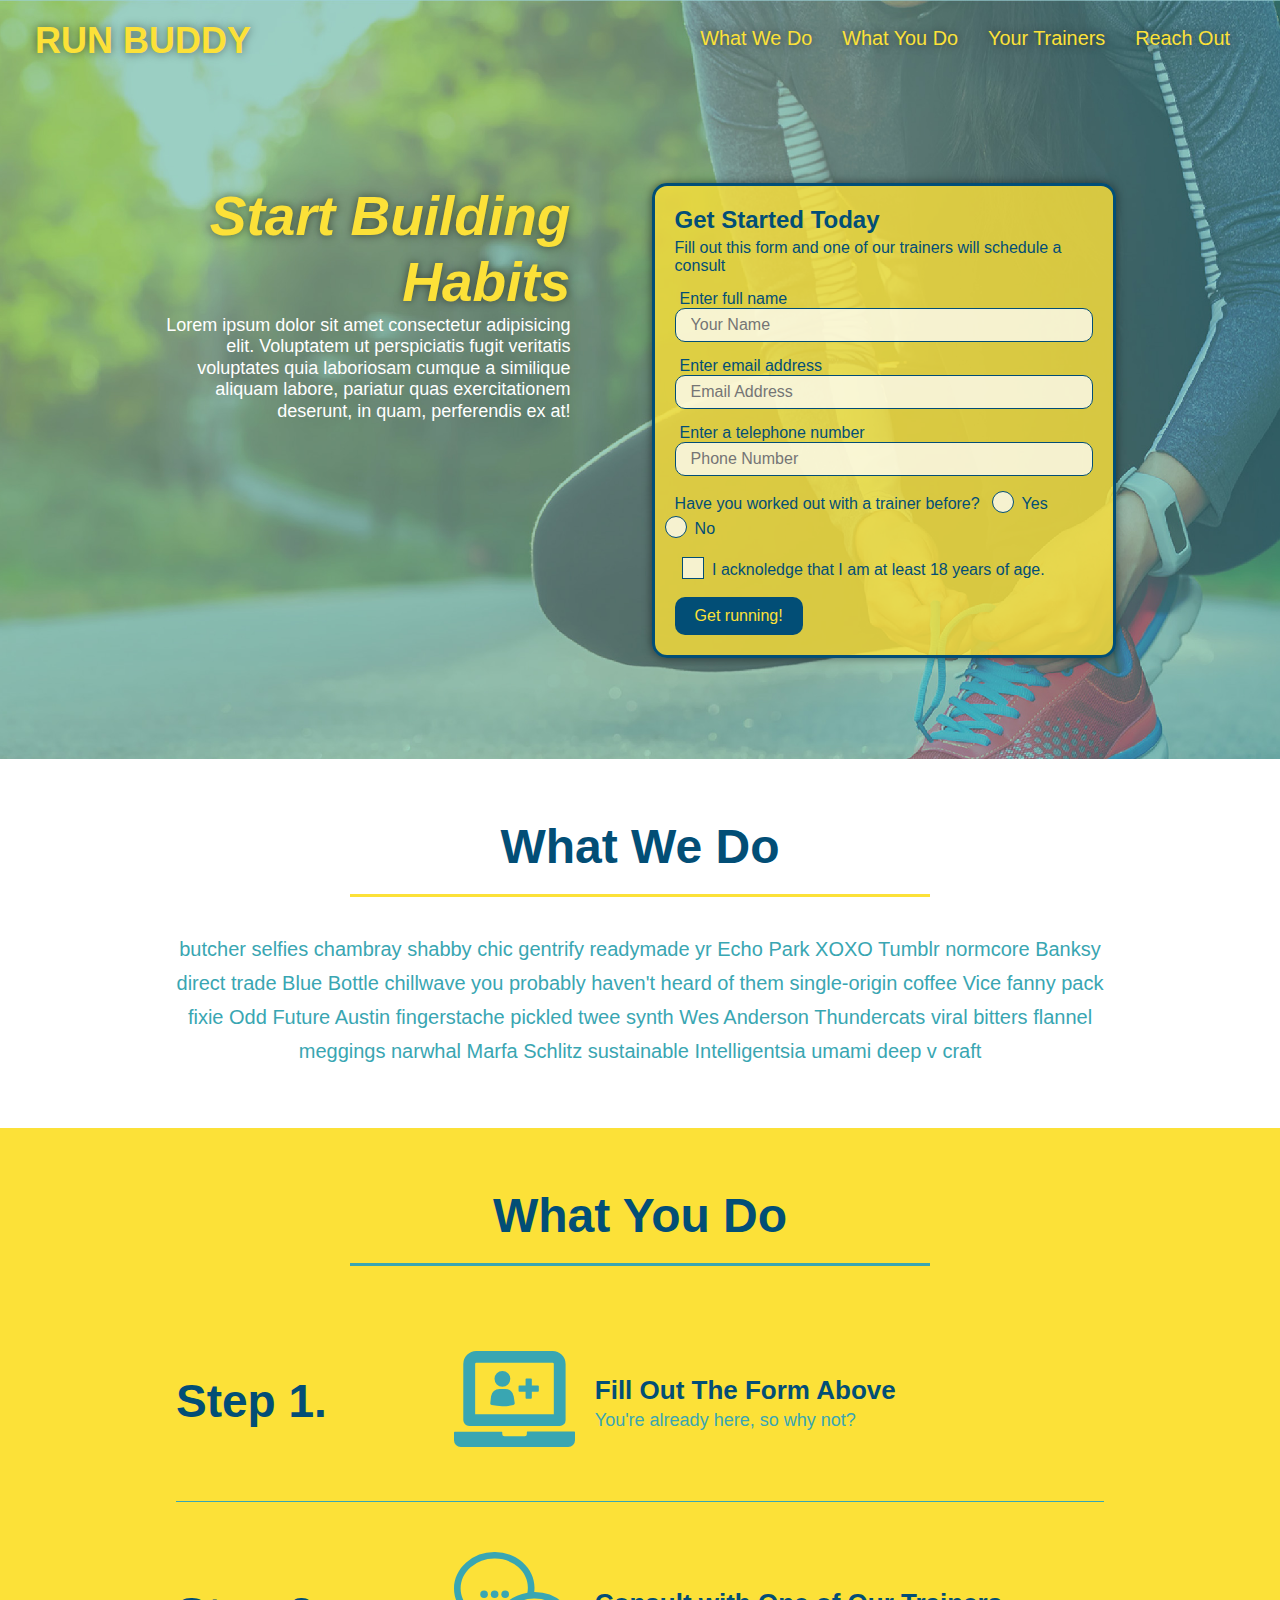
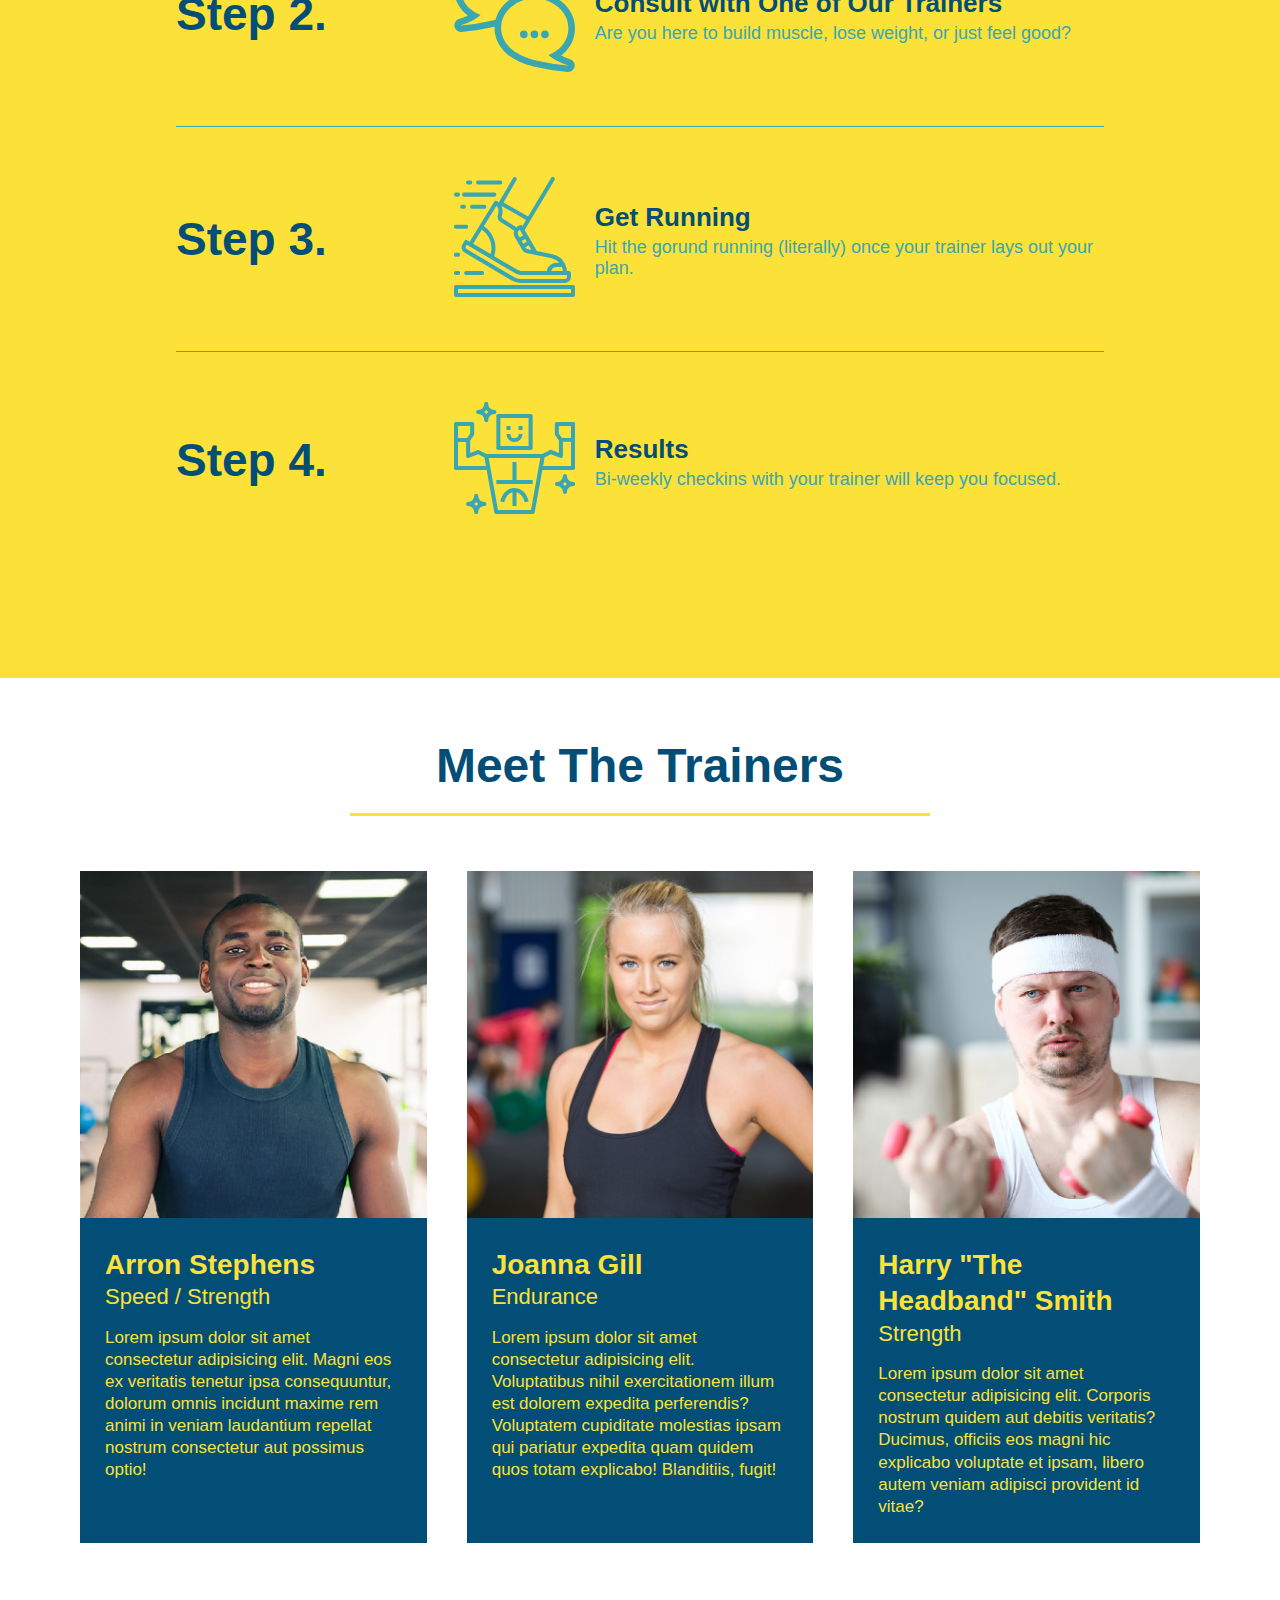
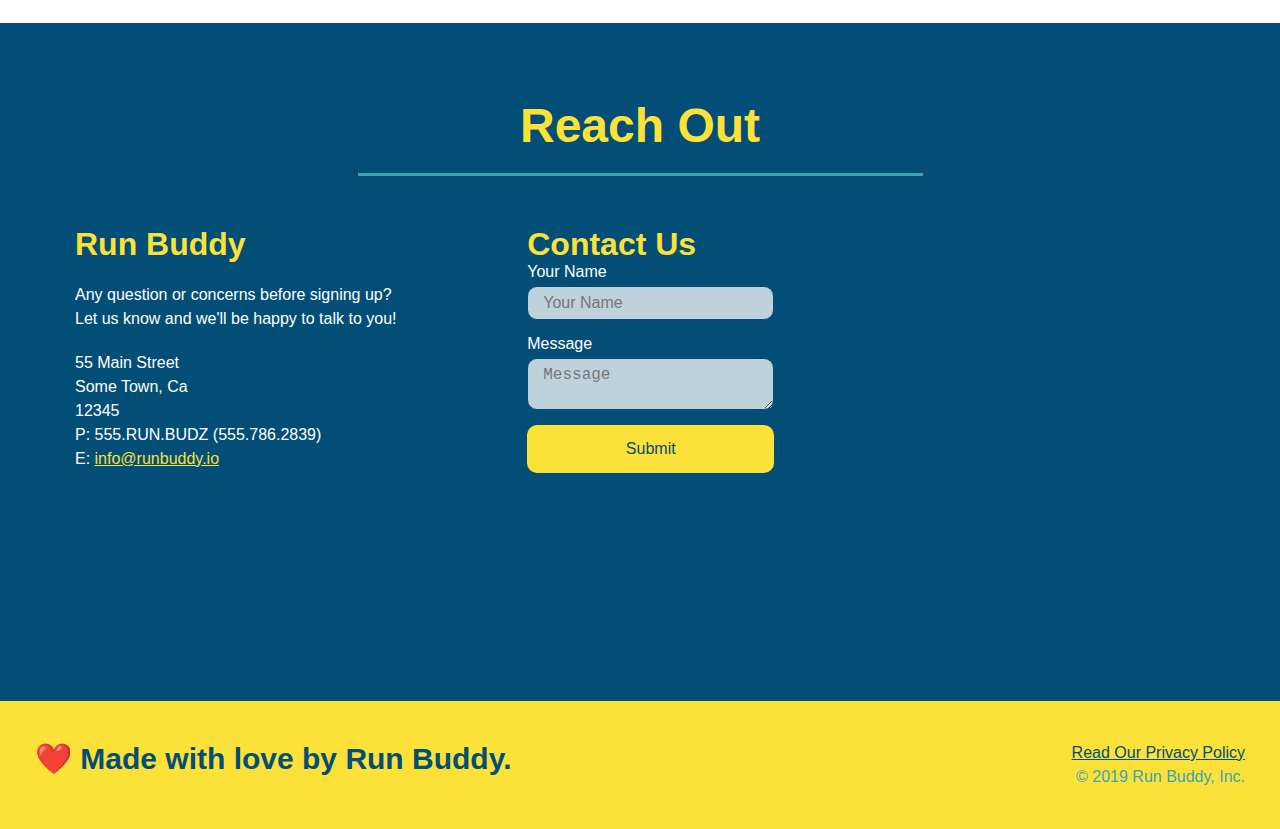
==== commit ee7fca1d: "finish updating style sheets added variables." ====
--- a/index.html
+++ b/index.html
@@ -56,17 +56,20 @@
                     <input class="form-input" type="tel" placeholder="Phone Number" name="phone" id="phone" />
                     <p>
                         Have you worked out with a trainer before?
-                        <input type="radio" name="trainer-confirm" id="trainer-yes" />
-                        <label for="trainer-yes">Yes</label>
-
-                        <input type="radio" name="trainer-confirm" id="trainer-no" />
-                        <label for="trainer-no">No</label>
+                        <span class="radio-wrapper">
+                            <input type="radio" name="trainer-confirm" id="trainer-yes" />
+                            <label for="trainer-yes">Yes</label>
+                        </span>
+                        <span class="radio-wrapper">
+                            <input type="radio" name="trainer-confirm" id="trainer-no" />
+                            <label for="trainer-no">No</label>
+                        </span>    
                     </p>
                     <p>
-                        <label for="checkbox">
-                            I acknowledge that I am at least 18 years of age
+                        <span class="checkbox-wrapper">
                             <input type="checkbox" name="age-confirm" id="checkbox" />
-                        </label>
+                            <label for="checkbox">I acknoledge that I am at least 18 years of age.</label>
+                        </span>    
                     </p> 
                     <button type="submit">
                         Get running!
--- a/assets/css/style.css
+++ b/assets/css/style.css
@@ -4,30 +4,46 @@
     box-sizing: border-box;
 }
 
+:root {
+    --primary-color: #fce138;
+    --secondary-color: #024e76;
+    --tertiary-color: #39a6b2;
+}
+
 body {
-    color: #39a6b2;
+    color: var(--tertiary-color);
     font-family: Helvetica, Arial, sans-serif;
 }
 
 /* apply styles to header */
 header {
     padding: 20px 35px; 
-    background-color: #39a6b2;
+    background-color: var(--tertiary-color);
     display: flex;
     justify-content: space-between;
     flex-wrap: wrap;
+    position: -webkit-sticky;
+    position: sticky;
+    top: 0;
+    background-image: url("../images/hero-bg.jpg");
+    background-size: cover;
+    background-position: center;
+    background-attachment: fixed;
+    background-position: 80%;
+    z-index: 99999;
 }
 
 header h1 {
     font-weight: bold;
     margin: 0;
     font-size: 36px;
-    color: #fce138;
+    color: var(--primary-color);
+    text-shadow: 0 0 10px rgba(0, 0, 0, 0.5);
 }
 
 header a {
     text-decoration: none;
-    color: #fce138;
+    color: var(--primary-color);
 }
 
 header nav {
@@ -46,11 +62,19 @@
     padding: 10px 15px;
     font-weight: lighter;
     font-size: 1.55vw;
+    text-shadow: 0 0 10px rgba(0, 0, 0, 0.5);
+}
+
+header nav ul li a:hover {
+    background: var(--primary-color);
+    color: var(--secondary-color);
+    border-radius: 15px;
+    text-shadow: none;
 }
 
 /* apply sytle to the footer */
 footer {
-    background: #fce138;
+    background: var(--primary-color);
     width: 100%;
     padding: 40px 35px;
     display: flex;
@@ -59,7 +83,7 @@
 }
 
 footer h2 {
-    color: #024e76;
+    color: var(--secondary-color);
     font-size: 30px;
     margin: 0;
 }
@@ -70,7 +94,7 @@
 }
 
 footer a {
-    color: #024e76;
+    color: var(--secondary-color);
 }
 
 /* footer sytle end */
@@ -88,6 +112,8 @@
     justify-content: center;
     flex-wrap: wrap;
     align-items: flex-start;
+    background-attachment: fixed;
+    background-position: 80%;
 }
 
 .hero-cta {
@@ -102,18 +128,21 @@
 .hero-cta h2 {
     font-style: italic;
     font-size: 55px;
-    color: #fce138;
+    color: var(--primary-color);
+    text-shadow: 0 0 10px rgba(0, 0, 0, 0.5);
 }
 
 .hero-form {
-    color: #024e76;
-    background-color: #fce138;
+    color: var(--secondary-color);
+    background-color: rgba(252, 225, 56, 0.8);
     padding: 20px;
     border-style: solid;
     border-width: 3px;
-    border-color: #024e76;
+    border-color: var(--secondary-color);
+    border-radius: 15px;
     width: 40%;
     margin: 3.5%;
+    box-shadow: 0 0 10px rgba(0, 0, 0, 0.5);
 }
 
 .hero-form h3 {
@@ -126,13 +155,20 @@
 }
 
 .form-input {
-    border: 1px solid #024e76;
+    border: 1px solid var(--secondary-color);
+    border-radius: 10px;
     display: block;
     padding: 7px 15px;
     font-size: 16px;
-    color: #024e76;
+    color: var(--secondary-color);
     width: 100%;
     margin-bottom: 15px;
+    background-color: rgba(255, 255, 255, 0.75);
+}
+
+.form-input:focus {
+    background-color: rgba(255, 255, 255, 1);
+    outline: none;
 }
 
 .hero-form label {
@@ -140,11 +176,75 @@
 }
 
 .hero-form button {
-    color: #fce138;
-    background-color: #024e76;
+    color: var(--primary-color);
+    background-color: var(--secondary-color);
     border: none;
     padding: 10px 20px;
     font-size: 16px;
+    border-radius: 10px;
+}
+
+.hero-form button:hover {
+    background-color: var(--tertiary-color);
+}
+
+.checkbox-wrapper input, .radio-wrapper input {
+    opacity: 0;
+}
+
+.checkbox-wrapper label, .radio-wrapper label {
+    position: relative;
+    left: 10px;
+    margin: 10px;
+    line-height: 1.6;
+}
+
+.checkbox-wrapper label::before, .radio-wrapper label::before {
+    content: "";
+    height: 20px;
+    width: 20px;
+    background: rgba(255, 255, 255, 0.75);
+    border: 1px solid var(--secondary-color);
+    position: absolute;
+    top: -4px;
+    left: -30px;
+}
+
+.radio-wrapper label::before {
+    border-radius: 50%;
+}
+
+.radio-wrapper label::after {
+    content: "";
+    width: 20px;
+    height: 20px;
+    border-radius: 50%;
+    background: var(--secondary-color);
+    position: absolute;
+    left: -29px;
+    top: -3px;
+}
+
+.checkbox-wrapper label::after {
+    content: "";
+    height: 6px;
+    width: 14px;
+    border-left: 2px solid var(--secondary-color);
+    border-bottom: 2px solid var(--secondary-color);
+    position: absolute;
+    left: -26px;
+    top: 1px;
+    transform: rotate(-58deg);
+}
+
+.checkbox-wrapper input + label::after,
+.radio-wrapper input + label::after {
+    content: none;
+}
+
+.checkbox-wrapper input:checked + label::after,
+.radio-wrapper input:checked + label::after {
+    content: "";
 }
 /* Hero Style End */
 
@@ -152,7 +252,7 @@
 
 .intro p {
     line-height: 1.7;;
-    color: #39a6b2;
+    color: var(--tertiary-color);
     width: 80%;
     font-size: 20px;
     margin: 0 auto;
@@ -160,23 +260,26 @@
 }
 
 .steps {
-    background: #fce138;
+    background: var(--primary-color);
 }
 
 .step {
     margin: 50px auto;
     padding-bottom: 50px;
     width: 80%;
-    border-bottom: 1px solid #39a6b2;
     display: flex;
     flex-wrap: wrap;
     align-items: center;
     justify-content: space-between;
 }
 
+.step:not(:last-child) {
+    border-bottom: 1px solid var(--tertiary-color);
+}
+
 .section-title {
     font-size: 48px;
-    color: #024e76;
+    color: var(--secondary-color);
     border-bottom: 3px solid;
     padding-bottom: 20px;
     text-align: center;
@@ -185,16 +288,16 @@
 }
 
 .primary-border {
-    border-color: #fce138;
+    border-color: var(--primary-color);
 }
 
 .secondary-border {
-    border-color: #39a6b2;
+    border-color: var(--tertiary-color);
 }
 
 
 .step h3 {
-    color: #024e76;
+    color: var(--secondary-color);
     font-size: 46px;
     flex: 1 30%;
 }
@@ -222,11 +325,11 @@
 .step-text h4 {
     font-size: 26px;
     line-height: 1.5;
-    color: #024e76;
+    color: var(--secondary-color);
 }
 
 .step-text p {
-    color: #39a6b2;
+    color: var(--tertiary-color);
     font-size: 18px;
 }
 
@@ -244,8 +347,8 @@
 .trainer {
     margin: 20px;
     flex: 1;
-    background: #024e76;
-    color: #fce138;
+    background: var(--secondary-color);
+    color: var(--primary-color);
 }
 
 .trainer img {
@@ -298,11 +401,11 @@
 }
 
 .contact {
-    background-color: #024e76;
+    background-color: var(--secondary-color);
 }
 
 .contact h2 {
-    color: #fce138;
+    color: var(--primary-color);
 }
 
 .contact-info iframe {
@@ -314,7 +417,7 @@
 }
 
 .contact-info h3 {
-    color: #fce138;
+    color: var(--primary-color);
     font-size: 32px;
 }
 
@@ -326,43 +429,150 @@
 }
 
 .contact-info a {
-    color: #fce138;
+    color: var(--primary-color);
 }
 
 .contact-form input, .contact-form textarea {
-    border: 1px solid #024e76;
+    border: 1px solid var(--secondary-color);
+    border-radius: 10px;
     display: block;
     padding: 7px 15px;
     font-size: 16px;
-    color: #024e76;
+    color: var(--secondary-color);
     width: 100%;
     margin-bottom: 15px;
     margin-top: 5px;
+    background-color: rgba(255, 255, 255, 0.75);
+}
+
+.contact-form input:focus, .contact-form textarea:focus {
+    background-color: rgba(255, 255, 255, 1);
+    outline: none;
 }
 
 .contact-form button {
     width: 100%;
     border: none;
-    background: #fce138;
-    color: #024e76;
+    border-radius: 10px;
+    background: var(--primary-color);
+    color: var(--secondary-color);
     text-align: center;
     padding: 15px 0;
     font-size: 16px;
 }
 
+.contact-form button:hover {
+    color: var(--primary-color);
+    background: var(--tertiary-color);
+}
+
 /* Reach out style end */
 
 /* Media Query for Smaller Desktop Screens and Smaller */
 @media screen and (max-width: 980px) {
-
+    header {
+        padding-bottom: 0;
+        justify-content: center;
+        position: relative;
+    }
+
+    header h1 {
+        width: 100%;
+        text-align: center;
+    }
+
+    header nav ul {
+        margin-top: 20px;
+        width: 100%;
+        justify-content: center;
+    }
+
+    header nav ul li a {
+        font-size: 20px;
+    }
+
+    footer h2, footer div {
+        text-align: center;
+        width: 100%;
+    }
+
+    .hero-cta, .hero-form {
+        width: 100%;
+    }
+
+    .hero-cta {
+        text-align: center;
+    }
+
+    .section-title {
+        width: 80%;
+    }
+
+    .trainer {
+        flex: 0 70%;
+    }
+
+    .contact-info iframe {
+        flex: 1 100%;
+    }
 }
 
 /* Media Query for Tablets and Smaller */
 @media screen and (max-width: 768px) {
-  
+    section {
+        padding: 30px 15px;
+    }
+
+    .step h3 {
+        flex: 1 100%;
+        text-align: center;
+    }
+
+    .step-info {
+        flex: 2 100%;
+        text-align: center;
+        justify-content: center;
+    }
+
+    .step-img {
+        flex: 0 32%;
+        margin-right: 0;
+        margin-top: 15px;
+        margin-bottom: 15px;
+    }
+
+    .step-text {
+        flex: 100%;
+    }
 }
 
 /* Media Query for mobile phones and smaller */
 @media screen and (max-width: 575) {
-
+    .hero-form button {
+        width: 100%;
+    }
+
+    .section-title {
+        width: 95%;
+    }
+
+    .intro p {
+        width: 100%;
+    }
+
+    .trainer {
+        flex: 0 100%;
+    }
+
+    .contact-info {
+        text-align: center;
+    }
+
+    .contact-info > * {
+        flex: 0 100%;
+    }
+
+    .contact-form {
+        order: 3;
+    }
 }